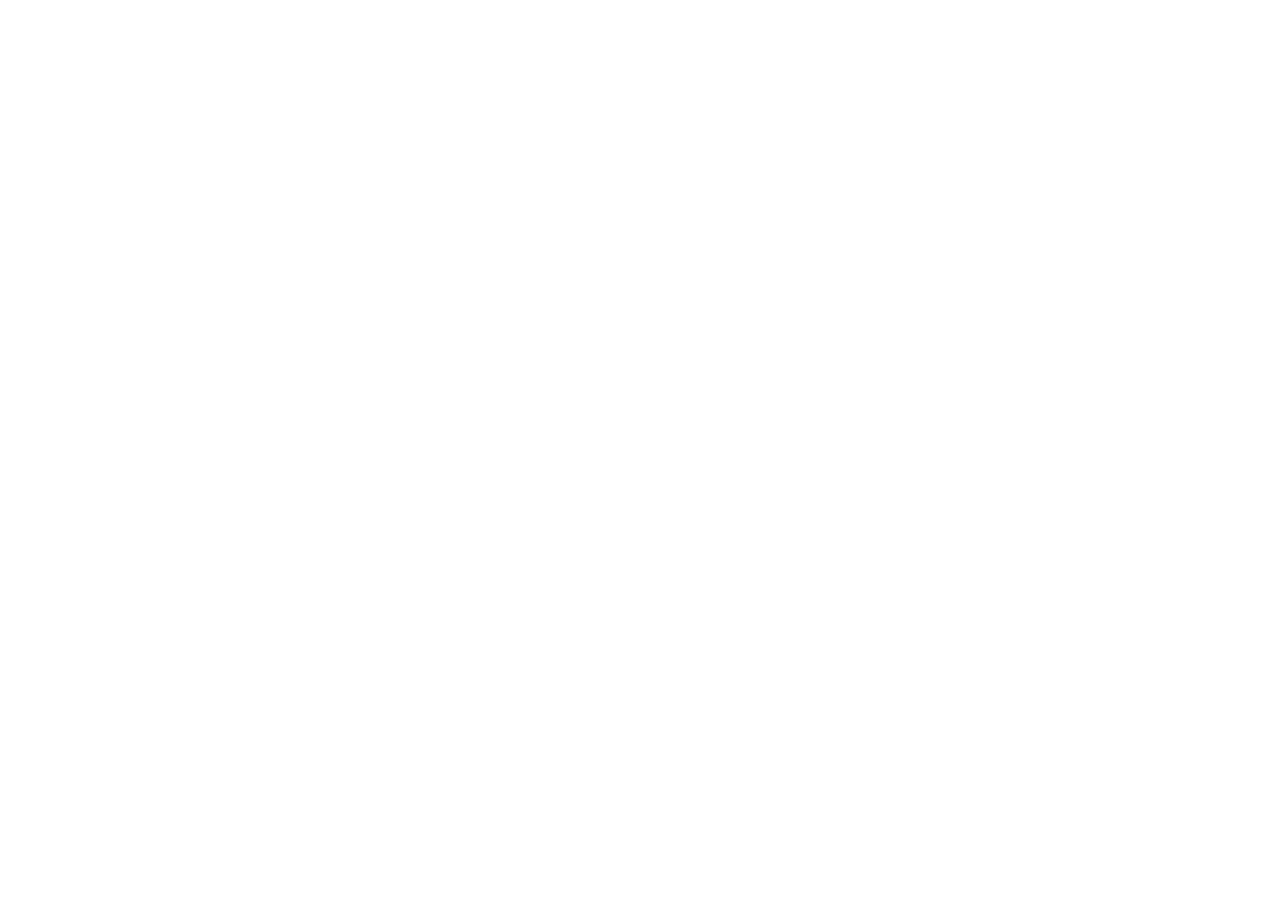
==== home/login.html @ 912418ba "初始化代码" ====
<!DOCTYPE html>
<html lang="en">

<head>
    <meta charset="UTF-8">
    <meta name="viewport" content="width=device-width, initial-scale=1.0">
    <title>Document</title>
</head>

<body>


    <script>

    </script>
</body>

</html>
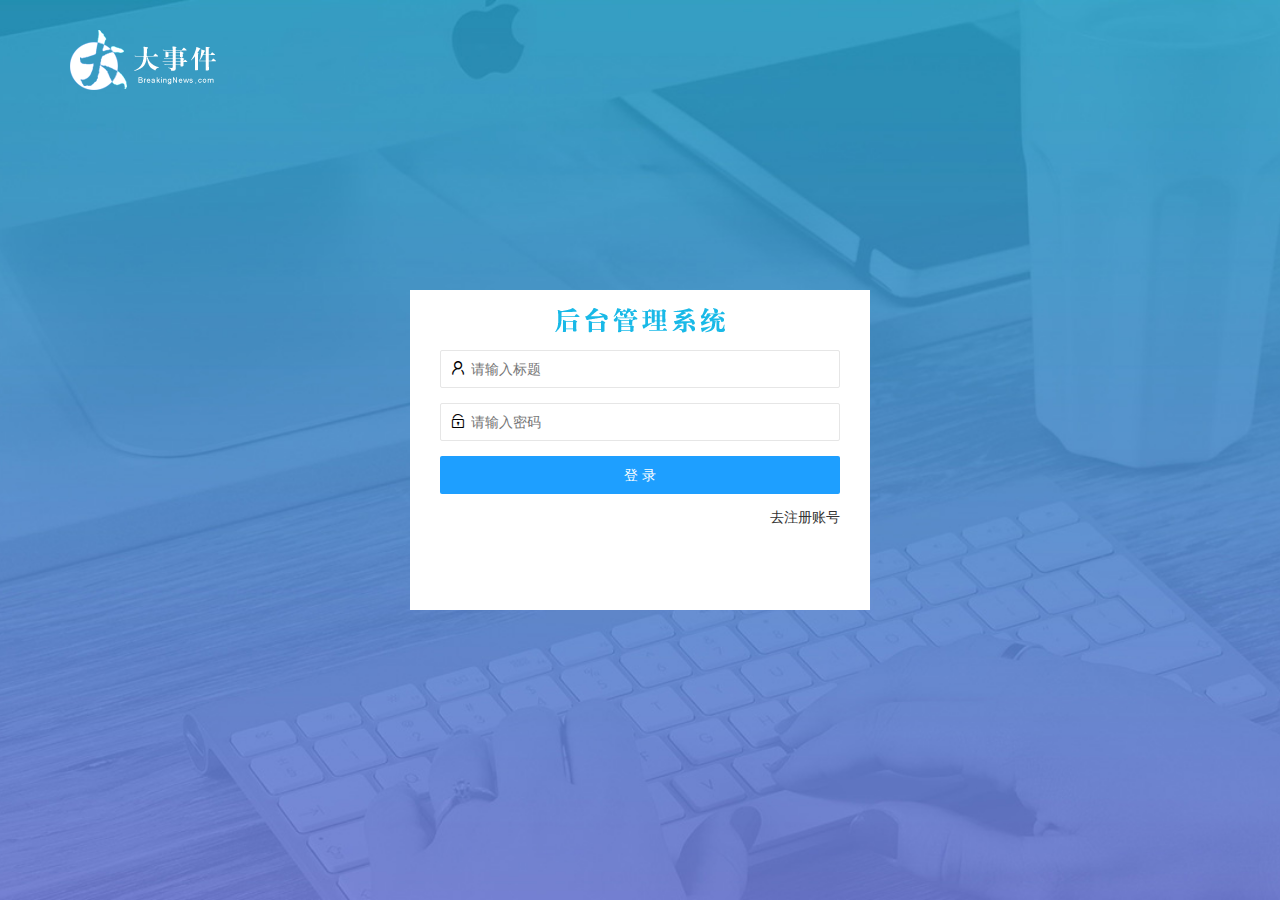
==== commit 23d5fc8c: "login的一半" ====
--- a/home/login.html
+++ b/home/login.html
@@ -4,15 +4,89 @@
 <head>
     <meta charset="UTF-8">
     <meta name="viewport" content="width=device-width, initial-scale=1.0">
-    <title>Document</title>
+    <title>大事件</title>
+    <link rel="stylesheet" href="/assets/lib/layui/css/layui.css">
+    <link rel="stylesheet" href="/assets/css/login.css">
+
 </head>
 
 <body>
 
+    <!-- logo -->
+    <div class="logo layui-main">
+        <img src="/assets/images/logo.png" alt="">
+    </div>
 
-    <script>
+    <!-- 登录&&注册表单区域 -->
+    <div class="loginAndResi">
+        <!-- 标题 -->
+        <div class="title"></div>
 
-    </script>
+        <!-- 登录 -->
+        <div class="loginBox">
+            <form class="layui-form" id="loginForm">
+                <!-- 登录框 -->
+                <div class="layui-form-item">
+                    <i class="layui-icon layui-icon-username"></i>
+                    <input type="text" name="username" required lay-verify="required" placeholder="请输入标题"
+                        autocomplete="off" class="layui-input">
+                </div>
+
+                <!-- 密码框 -->
+                <div class="layui-form-item">
+                    <i class="layui-icon layui-icon-password"></i>
+                    <input type="password" name="password" required lay-verify="required" placeholder="请输入密码"
+                        autocomplete="off" class="layui-input">
+                </div>
+                <div class="layui-form-item">
+                    <button class="layui-btn layui-btn-normal layui-btn-fluid" lay-submit lay-filter="formDemo">登
+                        录</button>
+                </div>
+
+                <div class="layui-form-item">
+                    <a href="javascript:;" id="gotoRegi">去注册账号</a>
+                </div>
+            </form>
+        </div>
+
+
+        <!-- 注册 -->
+
+        <div class="regiBox">
+
+            <form class="layui-form" id="loginForm"></form>
+            <!-- 登录框 -->
+            <div class="layui-form-item">
+                <i class="layui-icon layui-icon-username"></i>
+                <input type="text" name="username" required lay-verify="required" placeholder="请输入用户名"
+                    autocomplete="off" class="layui-input">
+            </div>
+
+            <!-- 密码框 -->
+            <div class="layui-form-item">
+                <i class="layui-icon layui-icon-password"></i>
+                <input type="password" name="password" required lay-verify="required" placeholder="请输入密码"
+                    autocomplete="off" class="layui-input">
+            </div>
+            <div class="layui-form-item">
+                <i class="layui-icon layui-icon-password"></i>
+                <input type="password" name="password" required lay-verify="required" placeholder="再次确认密码"
+                    autocomplete="off" class="layui-input">
+            </div>
+            <div class="layui-form-item">
+                <button class="layui-btn layui-btn-normal layui-btn-fluid" lay-submit lay-filter="formDemo">注 册</button>
+            </div>
+
+            <div class="layui-form-item">
+                <a href="javascript:;" id="gotoLogin">去登录</a>
+            </div>
+            </form>
+
+        </div>
+
+    </div>
+    <script src="/assets/lib/jquery.js"></script>
+    <script src="/assets/js/login.js"></script>
 </body>
 
 </html>--- a/assets/lib/layui/css/layui.css
+++ b/assets/lib/layui/css/layui.css
@@ -0,0 +1,2 @@
+/** layui-v2.5.6 MIT License By https://www.layui.com */
+ .layui-inline,img{display:inline-block;vertical-align:middle}h1,h2,h3,h4,h5,h6{font-weight:400}.layui-edge,.layui-header,.layui-inline,.layui-main{position:relative}.layui-body,.layui-edge,.layui-elip{overflow:hidden}.layui-btn,.layui-edge,.layui-inline,img{vertical-align:middle}.layui-btn,.layui-disabled,.layui-icon,.layui-unselect{-moz-user-select:none;-webkit-user-select:none;-ms-user-select:none}.layui-elip,.layui-form-checkbox span,.layui-form-pane .layui-form-label{text-overflow:ellipsis;white-space:nowrap}.layui-breadcrumb,.layui-tree-btnGroup{visibility:hidden}blockquote,body,button,dd,div,dl,dt,form,h1,h2,h3,h4,h5,h6,input,li,ol,p,pre,td,textarea,th,ul{margin:0;padding:0;-webkit-tap-highlight-color:rgba(0,0,0,0)}a:active,a:hover{outline:0}img{border:none}li{list-style:none}table{border-collapse:collapse;border-spacing:0}h4,h5,h6{font-size:100%}button,input,optgroup,option,select,textarea{font-family:inherit;font-size:inherit;font-style:inherit;font-weight:inherit;outline:0}pre{white-space:pre-wrap;white-space:-moz-pre-wrap;white-space:-pre-wrap;white-space:-o-pre-wrap;word-wrap:break-word}body{line-height:24px;font:14px Helvetica Neue,Helvetica,PingFang SC,Tahoma,Arial,sans-serif}hr{height:1px;margin:10px 0;border:0;clear:both}a{color:#333;text-decoration:none}a:hover{color:#777}a cite{font-style:normal;*cursor:pointer}.layui-border-box,.layui-border-box *{box-sizing:border-box}.layui-box,.layui-box *{box-sizing:content-box}.layui-clear{clear:both;*zoom:1}.layui-clear:after{content:'\20';clear:both;*zoom:1;display:block;height:0}.layui-inline{*display:inline;*zoom:1}.layui-edge{display:inline-block;width:0;height:0;border-width:6px;border-style:dashed;border-color:transparent}.layui-edge-top{top:-4px;border-bottom-color:#999;border-bottom-style:solid}.layui-edge-right{border-left-color:#999;border-left-style:solid}.layui-edge-bottom{top:2px;border-top-color:#999;border-top-style:solid}.layui-edge-left{border-right-color:#999;border-right-style:solid}.layui-disabled,.layui-disabled:hover{color:#d2d2d2!important;cursor:not-allowed!important}.layui-circle{border-radius:100%}.layui-show{display:block!important}.layui-hide{display:none!important}@font-face{font-family:layui-icon;src:url(../font/iconfont.eot?v=256);src:url(../font/iconfont.eot?v=256#iefix) format('embedded-opentype'),url(../font/iconfont.woff2?v=256) format('woff2'),url(../font/iconfont.woff?v=256) format('woff'),url(../font/iconfont.ttf?v=256) format('truetype'),url(../font/iconfont.svg?v=256#layui-icon) format('svg')}.layui-icon{font-family:layui-icon!important;font-size:16px;font-style:normal;-webkit-font-smoothing:antialiased;-moz-osx-font-smoothing:grayscale}.layui-icon-reply-fill:before{content:"\e611"}.layui-icon-set-fill:before{content:"\e614"}.layui-icon-menu-fill:before{content:"\e60f"}.layui-icon-search:before{content:"\e615"}.layui-icon-share:before{content:"\e641"}.layui-icon-set-sm:before{content:"\e620"}.layui-icon-engine:before{content:"\e628"}.layui-icon-close:before{content:"\1006"}.layui-icon-close-fill:before{content:"\1007"}.layui-icon-chart-screen:before{content:"\e629"}.layui-icon-star:before{content:"\e600"}.layui-icon-circle-dot:before{content:"\e617"}.layui-icon-chat:before{content:"\e606"}.layui-icon-release:before{content:"\e609"}.layui-icon-list:before{content:"\e60a"}.layui-icon-chart:before{content:"\e62c"}.layui-icon-ok-circle:before{content:"\1005"}.layui-icon-layim-theme:before{content:"\e61b"}.layui-icon-table:before{content:"\e62d"}.layui-icon-right:before{content:"\e602"}.layui-icon-left:before{content:"\e603"}.layui-icon-cart-simple:before{content:"\e698"}.layui-icon-face-cry:before{content:"\e69c"}.layui-icon-face-smile:before{content:"\e6af"}.layui-icon-survey:before{content:"\e6b2"}.layui-icon-tree:before{content:"\e62e"}.layui-icon-ie:before{content:"\e7bb"}.layui-icon-upload-circle:before{content:"\e62f"}.layui-icon-add-circle:before{content:"\e61f"}.layui-icon-download-circle:before{content:"\e601"}.layui-icon-templeate-1:before{content:"\e630"}.layui-icon-util:before{content:"\e631"}.layui-icon-face-surprised:before{content:"\e664"}.layui-icon-edit:before{content:"\e642"}.layui-icon-speaker:before{content:"\e645"}.layui-icon-down:before{content:"\e61a"}.layui-icon-file:before{content:"\e621"}.layui-icon-layouts:before{content:"\e632"}.layui-icon-rate-half:before{content:"\e6c9"}.layui-icon-add-circle-fine:before{content:"\e608"}.layui-icon-prev-circle:before{content:"\e633"}.layui-icon-read:before{content:"\e705"}.layui-icon-404:before{content:"\e61c"}.layui-icon-carousel:before{content:"\e634"}.layui-icon-help:before{content:"\e607"}.layui-icon-code-circle:before{content:"\e635"}.layui-icon-windows:before{content:"\e67f"}.layui-icon-water:before{content:"\e636"}.layui-icon-username:before{content:"\e66f"}.layui-icon-find-fill:before{content:"\e670"}.layui-icon-about:before{content:"\e60b"}.layui-icon-location:before{content:"\e715"}.layui-icon-up:before{content:"\e619"}.layui-icon-pause:before{content:"\e651"}.layui-icon-date:before{content:"\e637"}.layui-icon-layim-uploadfile:before{content:"\e61d"}.layui-icon-delete:before{content:"\e640"}.layui-icon-play:before{content:"\e652"}.layui-icon-top:before{content:"\e604"}.layui-icon-firefox:before{content:"\e686"}.layui-icon-friends:before{content:"\e612"}.layui-icon-refresh-3:before{content:"\e9aa"}.layui-icon-ok:before{content:"\e605"}.layui-icon-layer:before{content:"\e638"}.layui-icon-face-smile-fine:before{content:"\e60c"}.layui-icon-dollar:before{content:"\e659"}.layui-icon-group:before{content:"\e613"}.layui-icon-layim-download:before{content:"\e61e"}.layui-icon-picture-fine:before{content:"\e60d"}.layui-icon-link:before{content:"\e64c"}.layui-icon-diamond:before{content:"\e735"}.layui-icon-log:before{content:"\e60e"}.layui-icon-key:before{content:"\e683"}.layui-icon-rate-solid:before{content:"\e67a"}.layui-icon-fonts-del:before{content:"\e64f"}.layui-icon-unlink:before{content:"\e64d"}.layui-icon-fonts-clear:before{content:"\e639"}.layui-icon-triangle-r:before{content:"\e623"}.layui-icon-circle:before{content:"\e63f"}.layui-icon-radio:before{content:"\e643"}.layui-icon-align-center:before{content:"\e647"}.layui-icon-align-right:before{content:"\e648"}.layui-icon-align-left:before{content:"\e649"}.layui-icon-loading-1:before{content:"\e63e"}.layui-icon-return:before{content:"\e65c"}.layui-icon-fonts-strong:before{content:"\e62b"}.layui-icon-upload:before{content:"\e67c"}.layui-icon-dialogue:before{content:"\e63a"}.layui-icon-video:before{content:"\e6ed"}.layui-icon-headset:before{content:"\e6fc"}.layui-icon-cellphone-fine:before{content:"\e63b"}.layui-icon-add-1:before{content:"\e654"}.layui-icon-face-smile-b:before{content:"\e650"}.layui-icon-fonts-html:before{content:"\e64b"}.layui-icon-screen-full:before{content:"\e622"}.layui-icon-form:before{content:"\e63c"}.layui-icon-cart:before{content:"\e657"}.layui-icon-camera-fill:before{content:"\e65d"}.layui-icon-tabs:before{content:"\e62a"}.layui-icon-heart-fill:before{content:"\e68f"}.layui-icon-fonts-code:before{content:"\e64e"}.layui-icon-ios:before{content:"\e680"}.layui-icon-at:before{content:"\e687"}.layui-icon-fire:before{content:"\e756"}.layui-icon-set:before{content:"\e716"}.layui-icon-fonts-u:before{content:"\e646"}.layui-icon-triangle-d:before{content:"\e625"}.layui-icon-tips:before{content:"\e702"}.layui-icon-picture:before{content:"\e64a"}.layui-icon-more-vertical:before{content:"\e671"}.layui-icon-bluetooth:before{content:"\e689"}.layui-icon-flag:before{content:"\e66c"}.layui-icon-loading:before{content:"\e63d"}.layui-icon-fonts-i:before{content:"\e644"}.layui-icon-refresh-1:before{content:"\e666"}.layui-icon-rmb:before{content:"\e65e"}.layui-icon-addition:before{content:"\e624"}.layui-icon-home:before{content:"\e68e"}.layui-icon-time:before{content:"\e68d"}.layui-icon-user:before{content:"\e770"}.layui-icon-notice:before{content:"\e667"}.layui-icon-chrome:before{content:"\e68a"}.layui-icon-edge:before{content:"\e68b"}.layui-icon-login-weibo:before{content:"\e675"}.layui-icon-voice:before{content:"\e688"}.layui-icon-upload-drag:before{content:"\e681"}.layui-icon-login-qq:before{content:"\e676"}.layui-icon-snowflake:before{content:"\e6b1"}.layui-icon-heart:before{content:"\e68c"}.layui-icon-logout:before{content:"\e682"}.layui-icon-file-b:before{content:"\e655"}.layui-icon-template:before{content:"\e663"}.layui-icon-transfer:before{content:"\e691"}.layui-icon-auz:before{content:"\e672"}.layui-icon-console:before{content:"\e665"}.layui-icon-app:before{content:"\e653"}.layui-icon-prev:before{content:"\e65a"}.layui-icon-website:before{content:"\e7ae"}.layui-icon-next:before{content:"\e65b"}.layui-icon-component:before{content:"\e857"}.layui-icon-android:before{content:"\e684"}.layui-icon-more:before{content:"\e65f"}.layui-icon-login-wechat:before{content:"\e677"}.layui-icon-shrink-right:before{content:"\e668"}.layui-icon-spread-left:before{content:"\e66b"}.layui-icon-camera:before{content:"\e660"}.layui-icon-note:before{content:"\e66e"}.layui-icon-refresh:before{content:"\e669"}.layui-icon-female:before{content:"\e661"}.layui-icon-male:before{content:"\e662"}.layui-icon-screen-restore:before{content:"\e758"}.layui-icon-password:before{content:"\e673"}.layui-icon-senior:before{content:"\e674"}.layui-icon-theme:before{content:"\e66a"}.layui-icon-tread:before{content:"\e6c5"}.layui-icon-praise:before{content:"\e6c6"}.layui-icon-star-fill:before{content:"\e658"}.layui-icon-rate:before{content:"\e67b"}.layui-icon-template-1:before{content:"\e656"}.layui-icon-vercode:before{content:"\e679"}.layui-icon-service:before{content:"\e626"}.layui-icon-cellphone:before{content:"\e678"}.layui-icon-print:before{content:"\e66d"}.layui-icon-cols:before{content:"\e610"}.layui-icon-wifi:before{content:"\e7e0"}.layui-icon-export:before{content:"\e67d"}.layui-icon-rss:before{content:"\e808"}.layui-icon-slider:before{content:"\e714"}.layui-icon-email:before{content:"\e618"}.layui-icon-subtraction:before{content:"\e67e"}.layui-icon-mike:before{content:"\e6dc"}.layui-icon-light:before{content:"\e748"}.layui-icon-gift:before{content:"\e627"}.layui-icon-mute:before{content:"\e685"}.layui-icon-reduce-circle:before{content:"\e616"}.layui-icon-music:before{content:"\e690"}.layui-main{width:1140px;margin:0 auto}.layui-header{z-index:1000;height:60px}.layui-header a:hover{transition:all .5s;-webkit-transition:all .5s}.layui-side{position:fixed;left:0;top:0;bottom:0;z-index:999;width:200px;overflow-x:hidden}.layui-side-scroll{position:relative;width:220px;height:100%;overflow-x:hidden}.layui-body{position:absolute;left:200px;right:0;top:0;bottom:0;z-index:998;width:auto;overflow-y:auto;box-sizing:border-box}.layui-layout-body{overflow:hidden}.layui-layout-admin .layui-header{background-color:#23262E}.layui-layout-admin .layui-side{top:60px;width:200px;overflow-x:hidden}.layui-layout-admin .layui-body{position:fixed;top:60px;bottom:44px}.layui-layout-admin .layui-main{width:auto;margin:0 15px}.layui-layout-admin .layui-footer{position:fixed;left:200px;right:0;bottom:0;height:44px;line-height:44px;padding:0 15px;background-color:#eee}.layui-layout-admin .layui-logo{position:absolute;left:0;top:0;width:200px;height:100%;line-height:60px;text-align:center;color:#009688;font-size:16px}.layui-layout-admin .layui-header .layui-nav{background:0 0}.layui-layout-left{position:absolute!important;left:200px;top:0}.layui-layout-right{position:absolute!important;right:0;top:0}.layui-container{position:relative;margin:0 auto;padding:0 15px;box-sizing:border-box}.layui-fluid{position:relative;margin:0 auto;padding:0 15px}.layui-row:after,.layui-row:before{content:'';display:block;clear:both}.layui-col-lg1,.layui-col-lg10,.layui-col-lg11,.layui-col-lg12,.layui-col-lg2,.layui-col-lg3,.layui-col-lg4,.layui-col-lg5,.layui-col-lg6,.layui-col-lg7,.layui-col-lg8,.layui-col-lg9,.layui-col-md1,.layui-col-md10,.layui-col-md11,.layui-col-md12,.layui-col-md2,.layui-col-md3,.layui-col-md4,.layui-col-md5,.layui-col-md6,.layui-col-md7,.layui-col-md8,.layui-col-md9,.layui-col-sm1,.layui-col-sm10,.layui-col-sm11,.layui-col-sm12,.layui-col-sm2,.layui-col-sm3,.layui-col-sm4,.layui-col-sm5,.layui-col-sm6,.layui-col-sm7,.layui-col-sm8,.layui-col-sm9,.layui-col-xs1,.layui-col-xs10,.layui-col-xs11,.layui-col-xs12,.layui-col-xs2,.layui-col-xs3,.layui-col-xs4,.layui-col-xs5,.layui-col-xs6,.layui-col-xs7,.layui-col-xs8,.layui-col-xs9{position:relative;display:block;box-sizing:border-box}.layui-col-xs1,.layui-col-xs10,.layui-col-xs11,.layui-col-xs12,.layui-col-xs2,.layui-col-xs3,.layui-col-xs4,.layui-col-xs5,.layui-col-xs6,.layui-col-xs7,.layui-col-xs8,.layui-col-xs9{float:left}.layui-col-xs1{width:8.33333333%}.layui-col-xs2{width:16.66666667%}.layui-col-xs3{width:25%}.layui-col-xs4{width:33.33333333%}.layui-col-xs5{width:41.66666667%}.layui-col-xs6{width:50%}.layui-col-xs7{width:58.33333333%}.layui-col-xs8{width:66.66666667%}.layui-col-xs9{width:75%}.layui-col-xs10{width:83.33333333%}.layui-col-xs11{width:91.66666667%}.layui-col-xs12{width:100%}.layui-col-xs-offset1{margin-left:8.33333333%}.layui-col-xs-offset2{margin-left:16.66666667%}.layui-col-xs-offset3{margin-left:25%}.layui-col-xs-offset4{margin-left:33.33333333%}.layui-col-xs-offset5{margin-left:41.66666667%}.layui-col-xs-offset6{margin-left:50%}.layui-col-xs-offset7{margin-left:58.33333333%}.layui-col-xs-offset8{margin-left:66.66666667%}.layui-col-xs-offset9{margin-left:75%}.layui-col-xs-offset10{margin-left:83.33333333%}.layui-col-xs-offset11{margin-left:91.66666667%}.layui-col-xs-offset12{margin-left:100%}@media screen and (max-width:768px){.layui-hide-xs{display:none!important}.layui-show-xs-block{display:block!important}.layui-show-xs-inline{display:inline!important}.layui-show-xs-inline-block{display:inline-block!important}}@media screen and (min-width:768px){.layui-container{width:750px}.layui-hide-sm{display:none!important}.layui-show-sm-block{display:block!important}.layui-show-sm-inline{display:inline!important}.layui-show-sm-inline-block{display:inline-block!important}.layui-col-sm1,.layui-col-sm10,.layui-col-sm11,.layui-col-sm12,.layui-col-sm2,.layui-col-sm3,.layui-col-sm4,.layui-col-sm5,.layui-col-sm6,.layui-col-sm7,.layui-col-sm8,.layui-col-sm9{float:left}.layui-col-sm1{width:8.33333333%}.layui-col-sm2{width:16.66666667%}.layui-col-sm3{width:25%}.layui-col-sm4{width:33.33333333%}.layui-col-sm5{width:41.66666667%}.layui-col-sm6{width:50%}.layui-col-sm7{width:58.33333333%}.layui-col-sm8{width:66.66666667%}.layui-col-sm9{width:75%}.layui-col-sm10{width:83.33333333%}.layui-col-sm11{width:91.66666667%}.layui-col-sm12{width:100%}.layui-col-sm-offset1{margin-left:8.33333333%}.layui-col-sm-offset2{margin-left:16.66666667%}.layui-col-sm-offset3{margin-left:25%}.layui-col-sm-offset4{margin-left:33.33333333%}.layui-col-sm-offset5{margin-left:41.66666667%}.layui-col-sm-offset6{margin-left:50%}.layui-col-sm-offset7{margin-left:58.33333333%}.layui-col-sm-offset8{margin-left:66.66666667%}.layui-col-sm-offset9{margin-left:75%}.layui-col-sm-offset10{margin-left:83.33333333%}.layui-col-sm-offset11{margin-left:91.66666667%}.layui-col-sm-offset12{margin-left:100%}}@media screen and (min-width:992px){.layui-container{width:970px}.layui-hide-md{display:none!important}.layui-show-md-block{display:block!important}.layui-show-md-inline{display:inline!important}.layui-show-md-inline-block{display:inline-block!important}.layui-col-md1,.layui-col-md10,.layui-col-md11,.layui-col-md12,.layui-col-md2,.layui-col-md3,.layui-col-md4,.layui-col-md5,.layui-col-md6,.layui-col-md7,.layui-col-md8,.layui-col-md9{float:left}.layui-col-md1{width:8.33333333%}.layui-col-md2{width:16.66666667%}.layui-col-md3{width:25%}.layui-col-md4{width:33.33333333%}.layui-col-md5{width:41.66666667%}.layui-col-md6{width:50%}.layui-col-md7{width:58.33333333%}.layui-col-md8{width:66.66666667%}.layui-col-md9{width:75%}.layui-col-md10{width:83.33333333%}.layui-col-md11{width:91.66666667%}.layui-col-md12{width:100%}.layui-col-md-offset1{margin-left:8.33333333%}.layui-col-md-offset2{margin-left:16.66666667%}.layui-col-md-offset3{margin-left:25%}.layui-col-md-offset4{margin-left:33.33333333%}.layui-col-md-offset5{margin-left:41.66666667%}.layui-col-md-offset6{margin-left:50%}.layui-col-md-offset7{margin-left:58.33333333%}.layui-col-md-offset8{margin-left:66.66666667%}.layui-col-md-offset9{margin-left:75%}.layui-col-md-offset10{margin-left:83.33333333%}.layui-col-md-offset11{margin-left:91.66666667%}.layui-col-md-offset12{margin-left:100%}}@media screen and (min-width:1200px){.layui-container{width:1170px}.layui-hide-lg{display:none!important}.layui-show-lg-block{display:block!important}.layui-show-lg-inline{display:inline!important}.layui-show-lg-inline-block{display:inline-block!important}.layui-col-lg1,.layui-col-lg10,.layui-col-lg11,.layui-col-lg12,.layui-col-lg2,.layui-col-lg3,.layui-col-lg4,.layui-col-lg5,.layui-col-lg6,.layui-col-lg7,.layui-col-lg8,.layui-col-lg9{float:left}.layui-col-lg1{width:8.33333333%}.layui-col-lg2{width:16.66666667%}.layui-col-lg3{width:25%}.layui-col-lg4{width:33.33333333%}.layui-col-lg5{width:41.66666667%}.layui-col-lg6{width:50%}.layui-col-lg7{width:58.33333333%}.layui-col-lg8{width:66.66666667%}.layui-col-lg9{width:75%}.layui-col-lg10{width:83.33333333%}.layui-col-lg11{width:91.66666667%}.layui-col-lg12{width:100%}.layui-col-lg-offset1{margin-left:8.33333333%}.layui-col-lg-offset2{margin-left:16.66666667%}.layui-col-lg-offset3{margin-left:25%}.layui-col-lg-offset4{margin-left:33.33333333%}.layui-col-lg-offset5{margin-left:41.66666667%}.layui-col-lg-offset6{margin-left:50%}.layui-col-lg-offset7{margin-left:58.33333333%}.layui-col-lg-offset8{margin-left:66.66666667%}.layui-col-lg-offset9{margin-left:75%}.layui-col-lg-offset10{margin-left:83.33333333%}.layui-col-lg-offset11{margin-left:91.66666667%}.layui-col-lg-offset12{margin-left:100%}}.layui-col-space1{margin:-.5px}.layui-col-space1>*{padding:.5px}.layui-col-space2{margin:-1px}.layui-col-space2>*{padding:1px}.layui-col-space4{margin:-2px}.layui-col-space4>*{padding:2px}.layui-col-space5{margin:-2.5px}.layui-col-space5>*{padding:2.5px}.layui-col-space6{margin:-3px}.layui-col-space6>*{padding:3px}.layui-col-space8{margin:-4px}.layui-col-space8>*{padding:4px}.layui-col-space10{margin:-5px}.layui-col-space10>*{padding:5px}.layui-col-space12{margin:-6px}.layui-col-space12>*{padding:6px}.layui-col-space14{margin:-7px}.layui-col-space14>*{padding:7px}.layui-col-space15{margin:-7.5px}.layui-col-space15>*{padding:7.5px}.layui-col-space16{margin:-8px}.layui-col-space16>*{padding:8px}.layui-col-space18{margin:-9px}.layui-col-space18>*{padding:9px}.layui-col-space20{margin:-10px}.layui-col-space20>*{padding:10px}.layui-col-space22{margin:-11px}.layui-col-space22>*{padding:11px}.layui-col-space24{margin:-12px}.layui-col-space24>*{padding:12px}.layui-col-space25{margin:-12.5px}.layui-col-space25>*{padding:12.5px}.layui-col-space26{margin:-13px}.layui-col-space26>*{padding:13px}.layui-col-space28{margin:-14px}.layui-col-space28>*{padding:14px}.layui-col-space30{margin:-15px}.layui-col-space30>*{padding:15px}.layui-btn,.layui-input,.layui-select,.layui-textarea,.layui-upload-button{outline:0;-webkit-appearance:none;transition:all .3s;-webkit-transition:all .3s;box-sizing:border-box}.layui-elem-quote{margin-bottom:10px;padding:15px;line-height:22px;border-left:5px solid #009688;border-radius:0 2px 2px 0;background-color:#f2f2f2}.layui-quote-nm{border-style:solid;border-width:1px 1px 1px 5px;background:0 0}.layui-elem-field{margin-bottom:10px;padding:0;border-width:1px;border-style:solid}.layui-elem-field legend{margin-left:20px;padding:0 10px;font-size:20px;font-weight:300}.layui-field-title{margin:10px 0 20px;border-width:1px 0 0}.layui-field-box{padding:10px 15px}.layui-field-title .layui-field-box{padding:10px 0}.layui-progress{position:relative;height:6px;border-radius:20px;background-color:#e2e2e2}.layui-progress-bar{position:absolute;left:0;top:0;width:0;max-width:100%;height:6px;border-radius:20px;text-align:right;background-color:#5FB878;transition:all .3s;-webkit-transition:all .3s}.layui-progress-big,.layui-progress-big .layui-progress-bar{height:18px;line-height:18px}.layui-progress-text{position:relative;top:-20px;line-height:18px;font-size:12px;color:#666}.layui-progress-big .layui-progress-text{position:static;padding:0 10px;color:#fff}.layui-collapse{border-width:1px;border-style:solid;border-radius:2px}.layui-colla-content,.layui-colla-item{border-top-width:1px;border-top-style:solid}.layui-colla-item:first-child{border-top:none}.layui-colla-title{position:relative;height:42px;line-height:42px;padding:0 15px 0 35px;color:#333;background-color:#f2f2f2;cursor:pointer;font-size:14px;overflow:hidden}.layui-colla-content{display:none;padding:10px 15px;line-height:22px;color:#666}.layui-colla-icon{position:absolute;left:15px;top:0;font-size:14px}.layui-card{margin-bottom:15px;border-radius:2px;background-color:#fff;box-shadow:0 1px 2px 0 rgba(0,0,0,.05)}.layui-card:last-child{margin-bottom:0}.layui-card-header{position:relative;height:42px;line-height:42px;padding:0 15px;border-bottom:1px solid #f6f6f6;color:#333;border-radius:2px 2px 0 0;font-size:14px}.layui-bg-black,.layui-bg-blue,.layui-bg-cyan,.layui-bg-green,.layui-bg-orange,.layui-bg-red{color:#fff!important}.layui-card-body{position:relative;padding:10px 15px;line-height:24px}.layui-card-body[pad15]{padding:15px}.layui-card-body[pad20]{padding:20px}.layui-card-body .layui-table{margin:5px 0}.layui-card .layui-tab{margin:0}.layui-panel-window{position:relative;padding:15px;border-radius:0;border-top:5px solid #E6E6E6;background-color:#fff}.layui-auxiliar-moving{position:fixed;left:0;right:0;top:0;bottom:0;width:100%;height:100%;background:0 0;z-index:9999999999}.layui-form-label,.layui-form-mid,.layui-form-select,.layui-input-block,.layui-input-inline,.layui-textarea{position:relative}.layui-bg-red{background-color:#FF5722!important}.layui-bg-orange{background-color:#FFB800!important}.layui-bg-green{background-color:#009688!important}.layui-bg-cyan{background-color:#2F4056!important}.layui-bg-blue{background-color:#1E9FFF!important}.layui-bg-black{background-color:#393D49!important}.layui-bg-gray{background-color:#eee!important;color:#666!important}.layui-badge-rim,.layui-colla-content,.layui-colla-item,.layui-collapse,.layui-elem-field,.layui-form-pane .layui-form-item[pane],.layui-form-pane .layui-form-label,.layui-input,.layui-layedit,.layui-layedit-tool,.layui-quote-nm,.layui-select,.layui-tab-bar,.layui-tab-card,.layui-tab-title,.layui-tab-title .layui-this:after,.layui-textarea{border-color:#e6e6e6}.layui-timeline-item:before,hr{background-color:#e6e6e6}.layui-text{line-height:22px;font-size:14px;color:#666}.layui-text h1,.layui-text h2,.layui-text h3{font-weight:500;color:#333}.layui-text h1{font-size:30px}.layui-text h2{font-size:24px}.layui-text h3{font-size:18px}.layui-text a:not(.layui-btn){color:#01AAED}.layui-text a:not(.layui-btn):hover{text-decoration:underline}.layui-text ul{padding:5px 0 5px 15px}.layui-text ul li{margin-top:5px;list-style-type:disc}.layui-text em,.layui-word-aux{color:#999!important;padding:0 5px!important}.layui-btn{display:inline-block;height:38px;line-height:38px;padding:0 18px;background-color:#009688;color:#fff;white-space:nowrap;text-align:center;font-size:14px;border:none;border-radius:2px;cursor:pointer}.layui-btn:hover{opacity:.8;filter:alpha(opacity=80);color:#fff}.layui-btn:active{opacity:1;filter:alpha(opacity=100)}.layui-btn+.layui-btn{margin-left:10px}.layui-btn-container{font-size:0}.layui-btn-container .layui-btn{margin-right:10px;margin-bottom:10px}.layui-btn-container .layui-btn+.layui-btn{margin-left:0}.layui-table .layui-btn-container .layui-btn{margin-bottom:9px}.layui-btn-radius{border-radius:100px}.layui-btn .layui-icon{margin-right:3px;font-size:18px;vertical-align:bottom;vertical-align:middle\9}.layui-btn-primary{border:1px solid #C9C9C9;background-color:#fff;color:#555}.layui-btn-primary:hover{border-color:#009688;color:#333}.layui-btn-normal{background-color:#1E9FFF}.layui-btn-warm{background-color:#FFB800}.layui-btn-danger{background-color:#FF5722}.layui-btn-checked{background-color:#5FB878}.layui-btn-disabled,.layui-btn-disabled:active,.layui-btn-disabled:hover{border:1px solid #e6e6e6;background-color:#FBFBFB;color:#C9C9C9;cursor:not-allowed;opacity:1}.layui-btn-lg{height:44px;line-height:44px;padding:0 25px;font-size:16px}.layui-btn-sm{height:30px;line-height:30px;padding:0 10px;font-size:12px}.layui-btn-sm i{font-size:16px!important}.layui-btn-xs{height:22px;line-height:22px;padding:0 5px;font-size:12px}.layui-btn-xs i{font-size:14px!important}.layui-btn-group{display:inline-block;vertical-align:middle;font-size:0}.layui-btn-group .layui-btn{margin-left:0!important;margin-right:0!important;border-left:1px solid rgba(255,255,255,.5);border-radius:0}.layui-btn-group .layui-btn-primary{border-left:none}.layui-btn-group .layui-btn-primary:hover{border-color:#C9C9C9;color:#009688}.layui-btn-group .layui-btn:first-child{border-left:none;border-radius:2px 0 0 2px}.layui-btn-group .layui-btn-primary:first-child{border-left:1px solid #c9c9c9}.layui-btn-group .layui-btn:last-child{border-radius:0 2px 2px 0}.layui-btn-group .layui-btn+.layui-btn{margin-left:0}.layui-btn-group+.layui-btn-group{margin-left:10px}.layui-btn-fluid{width:100%}.layui-input,.layui-select,.layui-textarea{height:38px;line-height:1.3;line-height:38px\9;border-width:1px;border-style:solid;background-color:#fff;border-radius:2px}.layui-input::-webkit-input-placeholder,.layui-select::-webkit-input-placeholder,.layui-textarea::-webkit-input-placeholder{line-height:1.3}.layui-input,.layui-textarea{display:block;width:100%;padding-left:10px}.layui-input:hover,.layui-textarea:hover{border-color:#D2D2D2!important}.layui-input:focus,.layui-textarea:focus{border-color:#C9C9C9!important}.layui-textarea{min-height:100px;height:auto;line-height:20px;padding:6px 10px;resize:vertical}.layui-select{padding:0 10px}.layui-form input[type=checkbox],.layui-form input[type=radio],.layui-form select{display:none}.layui-form [lay-ignore]{display:initial}.layui-form-item{margin-bottom:15px;clear:both;*zoom:1}.layui-form-item:after{content:'\20';clear:both;*zoom:1;display:block;height:0}.layui-form-label{float:left;display:block;padding:9px 15px;width:80px;font-weight:400;line-height:20px;text-align:right}.layui-form-label-col{display:block;float:none;padding:9px 0;line-height:20px;text-align:left}.layui-form-item .layui-inline{margin-bottom:5px;margin-right:10px}.layui-input-block{margin-left:110px;min-height:36px}.layui-input-inline{display:inline-block;vertical-align:middle}.layui-form-item .layui-input-inline{float:left;width:190px;margin-right:10px}.layui-form-text .layui-input-inline{width:auto}.layui-form-mid{float:left;display:block;padding:9px 0!important;line-height:20px;margin-right:10px}.layui-form-danger+.layui-form-select .layui-input,.layui-form-danger:focus{border-color:#FF5722!important}.layui-form-select .layui-input{padding-right:30px;cursor:pointer}.layui-form-select .layui-edge{position:absolute;right:10px;top:50%;margin-top:-3px;cursor:pointer;border-width:6px;border-top-color:#c2c2c2;border-top-style:solid;transition:all .3s;-webkit-transition:all .3s}.layui-form-select dl{display:none;position:absolute;left:0;top:42px;padding:5px 0;z-index:899;min-width:100%;border:1px solid #d2d2d2;max-height:300px;overflow-y:auto;background-color:#fff;border-radius:2px;box-shadow:0 2px 4px rgba(0,0,0,.12);box-sizing:border-box}.layui-form-select dl dd,.layui-form-select dl dt{padding:0 10px;line-height:36px;white-space:nowrap;overflow:hidden;text-overflow:ellipsis}.layui-form-select dl dt{font-size:12px;color:#999}.layui-form-select dl dd{cursor:pointer}.layui-form-select dl dd:hover{background-color:#f2f2f2;-webkit-transition:.5s all;transition:.5s all}.layui-form-select .layui-select-group dd{padding-left:20px}.layui-form-select dl dd.layui-select-tips{padding-left:10px!important;color:#999}.layui-form-select dl dd.layui-this{background-color:#5FB878;color:#fff}.layui-form-checkbox,.layui-form-select dl dd.layui-disabled{background-color:#fff}.layui-form-selected dl{display:block}.layui-form-checkbox,.layui-form-checkbox *,.layui-form-switch{display:inline-block;vertical-align:middle}.layui-form-selected .layui-edge{margin-top:-9px;-webkit-transform:rotate(180deg);transform:rotate(180deg);margin-top:-3px\9}:root .layui-form-selected .layui-edge{margin-top:-9px\0/IE9}.layui-form-selectup dl{top:auto;bottom:42px}.layui-select-none{margin:5px 0;text-align:center;color:#999}.layui-select-disabled .layui-disabled{border-color:#eee!important}.layui-select-disabled .layui-edge{border-top-color:#d2d2d2}.layui-form-checkbox{position:relative;height:30px;line-height:30px;margin-right:10px;padding-right:30px;cursor:pointer;font-size:0;-webkit-transition:.1s linear;transition:.1s linear;box-sizing:border-box}.layui-form-checkbox span{padding:0 10px;height:100%;font-size:14px;border-radius:2px 0 0 2px;background-color:#d2d2d2;color:#fff;overflow:hidden}.layui-form-checkbox:hover span{background-color:#c2c2c2}.layui-form-checkbox i{position:absolute;right:0;top:0;width:30px;height:28px;border:1px solid #d2d2d2;border-left:none;border-radius:0 2px 2px 0;color:#fff;font-size:20px;text-align:center}.layui-form-checkbox:hover i{border-color:#c2c2c2;color:#c2c2c2}.layui-form-checked,.layui-form-checked:hover{border-color:#5FB878}.layui-form-checked span,.layui-form-checked:hover span{background-color:#5FB878}.layui-form-checked i,.layui-form-checked:hover i{color:#5FB878}.layui-form-item .layui-form-checkbox{margin-top:4px}.layui-form-checkbox[lay-skin=primary]{height:auto!important;line-height:normal!important;min-width:18px;min-height:18px;border:none!important;margin-right:0;padding-left:28px;padding-right:0;background:0 0}.layui-form-checkbox[lay-skin=primary] span{padding-left:0;padding-right:15px;line-height:18px;background:0 0;color:#666}.layui-form-checkbox[lay-skin=primary] i{right:auto;left:0;width:16px;height:16px;line-height:16px;border:1px solid #d2d2d2;font-size:12px;border-radius:2px;background-color:#fff;-webkit-transition:.1s linear;transition:.1s linear}.layui-form-checkbox[lay-skin=primary]:hover i{border-color:#5FB878;color:#fff}.layui-form-checked[lay-skin=primary] i{border-color:#5FB878!important;background-color:#5FB878;color:#fff}.layui-checkbox-disbaled[lay-skin=primary] span{background:0 0!important;color:#c2c2c2}.layui-checkbox-disbaled[lay-skin=primary]:hover i{border-color:#d2d2d2}.layui-form-item .layui-form-checkbox[lay-skin=primary]{margin-top:10px}.layui-form-switch{position:relative;height:22px;line-height:22px;min-width:35px;padding:0 5px;margin-top:8px;border:1px solid #d2d2d2;border-radius:20px;cursor:pointer;background-color:#fff;-webkit-transition:.1s linear;transition:.1s linear}.layui-form-switch i{position:absolute;left:5px;top:3px;width:16px;height:16px;border-radius:20px;background-color:#d2d2d2;-webkit-transition:.1s linear;transition:.1s linear}.layui-form-switch em{position:relative;top:0;width:25px;margin-left:21px;padding:0!important;text-align:center!important;color:#999!important;font-style:normal!important;font-size:12px}.layui-form-onswitch{border-color:#5FB878;background-color:#5FB878}.layui-checkbox-disbaled,.layui-checkbox-disbaled i{border-color:#e2e2e2!important}.layui-form-onswitch i{left:100%;margin-left:-21px;background-color:#fff}.layui-form-onswitch em{margin-left:5px;margin-right:21px;color:#fff!important}.layui-checkbox-disbaled span{background-color:#e2e2e2!important}.layui-checkbox-disbaled:hover i{color:#fff!important}[lay-radio]{display:none}.layui-form-radio,.layui-form-radio *{display:inline-block;vertical-align:middle}.layui-form-radio{line-height:28px;margin:6px 10px 0 0;padding-right:10px;cursor:pointer;font-size:0}.layui-form-radio *{font-size:14px}.layui-form-radio>i{margin-right:8px;font-size:22px;color:#c2c2c2}.layui-form-radio>i:hover,.layui-form-radioed>i{color:#5FB878}.layui-radio-disbaled>i{color:#e2e2e2!important}.layui-form-pane .layui-form-label{width:110px;padding:8px 15px;height:38px;line-height:20px;border-width:1px;border-style:solid;border-radius:2px 0 0 2px;text-align:center;background-color:#FBFBFB;overflow:hidden;box-sizing:border-box}.layui-form-pane .layui-input-inline{margin-left:-1px}.layui-form-pane .layui-input-block{margin-left:110px;left:-1px}.layui-form-pane .layui-input{border-radius:0 2px 2px 0}.layui-form-pane .layui-form-text .layui-form-label{float:none;width:100%;border-radius:2px;box-sizing:border-box;text-align:left}.layui-form-pane .layui-form-text .layui-input-inline{display:block;margin:0;top:-1px;clear:both}.layui-form-pane .layui-form-text .layui-input-block{margin:0;left:0;top:-1px}.layui-form-pane .layui-form-text .layui-textarea{min-height:100px;border-radius:0 0 2px 2px}.layui-form-pane .layui-form-checkbox{margin:4px 0 4px 10px}.layui-form-pane .layui-form-radio,.layui-form-pane .layui-form-switch{margin-top:6px;margin-left:10px}.layui-form-pane .layui-form-item[pane]{position:relative;border-width:1px;border-style:solid}.layui-form-pane .layui-form-item[pane] .layui-form-label{position:absolute;left:0;top:0;height:100%;border-width:0 1px 0 0}.layui-form-pane .layui-form-item[pane] .layui-input-inline{margin-left:110px}@media screen and (max-width:450px){.layui-form-item .layui-form-label{text-overflow:ellipsis;overflow:hidden;white-space:nowrap}.layui-form-item .layui-inline{display:block;margin-right:0;margin-bottom:20px;clear:both}.layui-form-item .layui-inline:after{content:'\20';clear:both;display:block;height:0}.layui-form-item .layui-input-inline{display:block;float:none;left:-3px;width:auto;margin:0 0 10px 112px}.layui-form-item .layui-input-inline+.layui-form-mid{margin-left:110px;top:-5px;padding:0}.layui-form-item .layui-form-checkbox{margin-right:5px;margin-bottom:5px}}.layui-layedit{border-width:1px;border-style:solid;border-radius:2px}.layui-layedit-tool{padding:3px 5px;border-bottom-width:1px;border-bottom-style:solid;font-size:0}.layedit-tool-fixed{position:fixed;top:0;border-top:1px solid #e2e2e2}.layui-layedit-tool .layedit-tool-mid,.layui-layedit-tool .layui-icon{display:inline-block;vertical-align:middle;text-align:center;font-size:14px}.layui-layedit-tool .layui-icon{position:relative;width:32px;height:30px;line-height:30px;margin:3px 5px;color:#777;cursor:pointer;border-radius:2px}.layui-layedit-tool .layui-icon:hover{color:#393D49}.layui-layedit-tool .layui-icon:active{color:#000}.layui-layedit-tool .layedit-tool-active{background-color:#e2e2e2;color:#000}.layui-layedit-tool .layui-disabled,.layui-layedit-tool .layui-disabled:hover{color:#d2d2d2;cursor:not-allowed}.layui-layedit-tool .layedit-tool-mid{width:1px;height:18px;margin:0 10px;background-color:#d2d2d2}.layedit-tool-html{width:50px!important;font-size:30px!important}.layedit-tool-b,.layedit-tool-code,.layedit-tool-help{font-size:16px!important}.layedit-tool-d,.layedit-tool-face,.layedit-tool-image,.layedit-tool-unlink{font-size:18px!important}.layedit-tool-image input{position:absolute;font-size:0;left:0;top:0;width:100%;height:100%;opacity:.01;filter:Alpha(opacity=1);cursor:pointer}.layui-layedit-iframe iframe{display:block;width:100%}#LAY_layedit_code{overflow:hidden}.layui-laypage{display:inline-block;*display:inline;*zoom:1;vertical-align:middle;margin:10px 0;font-size:0}.layui-laypage>a:first-child,.layui-laypage>a:first-child em{border-radius:2px 0 0 2px}.layui-laypage>a:last-child,.layui-laypage>a:last-child em{border-radius:0 2px 2px 0}.layui-laypage>:first-child{margin-left:0!important}.layui-laypage>:last-child{margin-right:0!important}.layui-laypage a,.layui-laypage button,.layui-laypage input,.layui-laypage select,.layui-laypage span{border:1px solid #e2e2e2}.layui-laypage a,.layui-laypage span{display:inline-block;*display:inline;*zoom:1;vertical-align:middle;padding:0 15px;height:28px;line-height:28px;margin:0 -1px 5px 0;background-color:#fff;color:#333;font-size:12px}.layui-flow-more a *,.layui-laypage input,.layui-table-view select[lay-ignore]{display:inline-block}.layui-laypage a:hover{color:#009688}.layui-laypage em{font-style:normal}.layui-laypage .layui-laypage-spr{color:#999;font-weight:700}.layui-laypage a{text-decoration:none}.layui-laypage .layui-laypage-curr{position:relative}.layui-laypage .layui-laypage-curr em{position:relative;color:#fff}.layui-laypage .layui-laypage-curr .layui-laypage-em{position:absolute;left:-1px;top:-1px;padding:1px;width:100%;height:100%;background-color:#009688}.layui-laypage-em{border-radius:2px}.layui-laypage-next em,.layui-laypage-prev em{font-family:Sim sun;font-size:16px}.layui-laypage .layui-laypage-count,.layui-laypage .layui-laypage-limits,.layui-laypage .layui-laypage-refresh,.layui-laypage .layui-laypage-skip{margin-left:10px;margin-right:10px;padding:0;border:none}.layui-laypage .layui-laypage-limits,.layui-laypage .layui-laypage-refresh{vertical-align:top}.layui-laypage .layui-laypage-refresh i{font-size:18px;cursor:pointer}.layui-laypage select{height:22px;padding:3px;border-radius:2px;cursor:pointer}.layui-laypage .layui-laypage-skip{height:30px;line-height:30px;color:#999}.layui-laypage button,.layui-laypage input{height:30px;line-height:30px;border-radius:2px;vertical-align:top;background-color:#fff;box-sizing:border-box}.layui-laypage input{width:40px;margin:0 10px;padding:0 3px;text-align:center}.layui-laypage input:focus,.layui-laypage select:focus{border-color:#009688!important}.layui-laypage button{margin-left:10px;padding:0 10px;cursor:pointer}.layui-table,.layui-table-view{margin:10px 0}.layui-flow-more{margin:10px 0;text-align:center;color:#999;font-size:14px}.layui-flow-more a{height:32px;line-height:32px}.layui-flow-more a *{vertical-align:top}.layui-flow-more a cite{padding:0 20px;border-radius:3px;background-color:#eee;color:#333;font-style:normal}.layui-flow-more a cite:hover{opacity:.8}.layui-flow-more a i{font-size:30px;color:#737383}.layui-table{width:100%;background-color:#fff;color:#666}.layui-table tr{transition:all .3s;-webkit-transition:all .3s}.layui-table th{text-align:left;font-weight:400}.layui-table tbody tr:hover,.layui-table thead tr,.layui-table-click,.layui-table-header,.layui-table-hover,.layui-table-mend,.layui-table-patch,.layui-table-tool,.layui-table-total,.layui-table-total tr,.layui-table[lay-even] tr:nth-child(even){background-color:#f2f2f2}.layui-table td,.layui-table th,.layui-table-col-set,.layui-table-fixed-r,.layui-table-grid-down,.layui-table-header,.layui-table-page,.layui-table-tips-main,.layui-table-tool,.layui-table-total,.layui-table-view,.layui-table[lay-skin=line],.layui-table[lay-skin=row]{border-width:1px;border-style:solid;border-color:#e6e6e6}.layui-table td,.layui-table th{position:relative;padding:9px 15px;min-height:20px;line-height:20px;font-size:14px}.layui-table[lay-skin=line] td,.layui-table[lay-skin=line] th{border-width:0 0 1px}.layui-table[lay-skin=row] td,.layui-table[lay-skin=row] th{border-width:0 1px 0 0}.layui-table[lay-skin=nob] td,.layui-table[lay-skin=nob] th{border:none}.layui-table img{max-width:100px}.layui-table[lay-size=lg] td,.layui-table[lay-size=lg] th{padding:15px 30px}.layui-table-view .layui-table[lay-size=lg] .layui-table-cell{height:40px;line-height:40px}.layui-table[lay-size=sm] td,.layui-table[lay-size=sm] th{font-size:12px;padding:5px 10px}.layui-table-view .layui-table[lay-size=sm] .layui-table-cell{height:20px;line-height:20px}.layui-table[lay-data]{display:none}.layui-table-box{position:relative;overflow:hidden}.layui-table-view .layui-table{position:relative;width:auto;margin:0}.layui-table-view .layui-table[lay-skin=line]{border-width:0 1px 0 0}.layui-table-view .layui-table[lay-skin=row]{border-width:0 0 1px}.layui-table-view .layui-table td,.layui-table-view .layui-table th{padding:5px 0;border-top:none;border-left:none}.layui-table-view .layui-table th.layui-unselect .layui-table-cell span{cursor:pointer}.layui-table-view .layui-table td{cursor:default}.layui-table-view .layui-table td[data-edit=text]{cursor:text}.layui-table-view .layui-form-checkbox[lay-skin=primary] i{width:18px;height:18px}.layui-table-view .layui-form-radio{line-height:0;padding:0}.layui-table-view .layui-form-radio>i{margin:0;font-size:20px}.layui-table-init{position:absolute;left:0;top:0;width:100%;height:100%;text-align:center;z-index:110}.layui-table-init .layui-icon{position:absolute;left:50%;top:50%;margin:-15px 0 0 -15px;font-size:30px;color:#c2c2c2}.layui-table-header{border-width:0 0 1px;overflow:hidden}.layui-table-header .layui-table{margin-bottom:-1px}.layui-table-tool .layui-inline[lay-event]{position:relative;width:26px;height:26px;padding:5px;line-height:16px;margin-right:10px;text-align:center;color:#333;border:1px solid #ccc;cursor:pointer;-webkit-transition:.5s all;transition:.5s all}.layui-table-tool .layui-inline[lay-event]:hover{border:1px solid #999}.layui-table-tool-temp{padding-right:120px}.layui-table-tool-self{position:absolute;right:17px;top:10px}.layui-table-tool .layui-table-tool-self .layui-inline[lay-event]{margin:0 0 0 10px}.layui-table-tool-panel{position:absolute;top:29px;left:-1px;padding:5px 0;min-width:150px;min-height:40px;border:1px solid #d2d2d2;text-align:left;overflow-y:auto;background-color:#fff;box-shadow:0 2px 4px rgba(0,0,0,.12)}.layui-table-cell,.layui-table-tool-panel li{overflow:hidden;text-overflow:ellipsis;white-space:nowrap}.layui-table-tool-panel li{padding:0 10px;line-height:30px;-webkit-transition:.5s all;transition:.5s all}.layui-table-tool-panel li .layui-form-checkbox[lay-skin=primary]{width:100%;padding-left:28px}.layui-table-tool-panel li:hover{background-color:#f2f2f2}.layui-table-tool-panel li .layui-form-checkbox[lay-skin=primary] i{position:absolute;left:0;top:0}.layui-table-tool-panel li .layui-form-checkbox[lay-skin=primary] span{padding:0}.layui-table-tool .layui-table-tool-self .layui-table-tool-panel{left:auto;right:-1px}.layui-table-col-set{position:absolute;right:0;top:0;width:20px;height:100%;border-width:0 0 0 1px;background-color:#fff}.layui-table-sort{width:10px;height:20px;margin-left:5px;cursor:pointer!important}.layui-table-sort .layui-edge{position:absolute;left:5px;border-width:5px}.layui-table-sort .layui-table-sort-asc{top:3px;border-top:none;border-bottom-style:solid;border-bottom-color:#b2b2b2}.layui-table-sort .layui-table-sort-asc:hover{border-bottom-color:#666}.layui-table-sort .layui-table-sort-desc{bottom:5px;border-bottom:none;border-top-style:solid;border-top-color:#b2b2b2}.layui-table-sort .layui-table-sort-desc:hover{border-top-color:#666}.layui-table-sort[lay-sort=asc] .layui-table-sort-asc{border-bottom-color:#000}.layui-table-sort[lay-sort=desc] .layui-table-sort-desc{border-top-color:#000}.layui-table-cell{height:28px;line-height:28px;padding:0 15px;position:relative;box-sizing:border-box}.layui-table-cell .layui-form-checkbox[lay-skin=primary]{top:-1px;padding:0}.layui-table-cell .layui-table-link{color:#01AAED}.laytable-cell-checkbox,.laytable-cell-numbers,.laytable-cell-radio,.laytable-cell-space{padding:0;text-align:center}.layui-table-body{position:relative;overflow:auto;margin-right:-1px;margin-bottom:-1px}.layui-table-body .layui-none{line-height:26px;padding:15px;text-align:center;color:#999}.layui-table-fixed{position:absolute;left:0;top:0;z-index:101}.layui-table-fixed .layui-table-body{overflow:hidden}.layui-table-fixed-l{box-shadow:0 -1px 8px rgba(0,0,0,.08)}.layui-table-fixed-r{left:auto;right:-1px;border-width:0 0 0 1px;box-shadow:-1px 0 8px rgba(0,0,0,.08)}.layui-table-fixed-r .layui-table-header{position:relative;overflow:visible}.layui-table-mend{position:absolute;right:-49px;top:0;height:100%;width:50px}.layui-table-tool{position:relative;z-index:890;width:100%;min-height:50px;line-height:30px;padding:10px 15px;border-width:0 0 1px}.layui-table-tool .layui-btn-container{margin-bottom:-10px}.layui-table-page,.layui-table-total{border-width:1px 0 0;margin-bottom:-1px;overflow:hidden}.layui-table-page{position:relative;width:100%;padding:7px 7px 0;height:41px;font-size:12px;white-space:nowrap}.layui-table-page>div{height:26px}.layui-table-page .layui-laypage{margin:0}.layui-table-page .layui-laypage a,.layui-table-page .layui-laypage span{height:26px;line-height:26px;margin-bottom:10px;border:none;background:0 0}.layui-table-page .layui-laypage a,.layui-table-page .layui-laypage span.layui-laypage-curr{padding:0 12px}.layui-table-page .layui-laypage span{margin-left:0;padding:0}.layui-table-page .layui-laypage .layui-laypage-prev{margin-left:-7px!important}.layui-table-page .layui-laypage .layui-laypage-curr .layui-laypage-em{left:0;top:0;padding:0}.layui-table-page .layui-laypage button,.layui-table-page .layui-laypage input{height:26px;line-height:26px}.layui-table-page .layui-laypage input{width:40px}.layui-table-page .layui-laypage button{padding:0 10px}.layui-table-page select{height:18px}.layui-table-patch .layui-table-cell{padding:0;width:30px}.layui-table-edit{position:absolute;left:0;top:0;width:100%;height:100%;padding:0 14px 1px;border-radius:0;box-shadow:1px 1px 20px rgba(0,0,0,.15)}.layui-table-edit:focus{border-color:#5FB878!important}select.layui-table-edit{padding:0 0 0 10px;border-color:#C9C9C9}.layui-table-view .layui-form-checkbox,.layui-table-view .layui-form-radio,.layui-table-view .layui-form-switch{top:0;margin:0;box-sizing:content-box}.layui-table-view .layui-form-checkbox{top:-1px;height:26px;line-height:26px}.layui-table-view .layui-form-checkbox i{height:26px}.layui-table-grid .layui-table-cell{overflow:visible}.layui-table-grid-down{position:absolute;top:0;right:0;width:26px;height:100%;padding:5px 0;border-width:0 0 0 1px;text-align:center;background-color:#fff;color:#999;cursor:pointer}.layui-table-grid-down .layui-icon{position:absolute;top:50%;left:50%;margin:-8px 0 0 -8px}.layui-table-grid-down:hover{background-color:#fbfbfb}body .layui-table-tips .layui-layer-content{background:0 0;padding:0;box-shadow:0 1px 6px rgba(0,0,0,.12)}.layui-table-tips-main{margin:-44px 0 0 -1px;max-height:150px;padding:8px 15px;font-size:14px;overflow-y:scroll;background-color:#fff;color:#666}.layui-table-tips-c{position:absolute;right:-3px;top:-13px;width:20px;height:20px;padding:3px;cursor:pointer;background-color:#666;border-radius:50%;color:#fff}.layui-table-tips-c:hover{background-color:#777}.layui-table-tips-c:before{position:relative;right:-2px}.layui-upload-file{display:none!important;opacity:.01;filter:Alpha(opacity=1)}.layui-upload-drag,.layui-upload-form,.layui-upload-wrap{display:inline-block}.layui-upload-list{margin:10px 0}.layui-upload-choose{padding:0 10px;color:#999}.layui-upload-drag{position:relative;padding:30px;border:1px dashed #e2e2e2;background-color:#fff;text-align:center;cursor:pointer;color:#999}.layui-upload-drag .layui-icon{font-size:50px;color:#009688}.layui-upload-drag[lay-over]{border-color:#009688}.layui-upload-iframe{position:absolute;width:0;height:0;border:0;visibility:hidden}.layui-upload-wrap{position:relative;vertical-align:middle}.layui-upload-wrap .layui-upload-file{display:block!important;position:absolute;left:0;top:0;z-index:10;font-size:100px;width:100%;height:100%;opacity:.01;filter:Alpha(opacity=1);cursor:pointer}.layui-transfer-active,.layui-transfer-box{display:inline-block;vertical-align:middle}.layui-transfer-box,.layui-transfer-header,.layui-transfer-search{border-width:0;border-style:solid;border-color:#e6e6e6}.layui-transfer-box{position:relative;border-width:1px;width:200px;height:360px;border-radius:2px;background-color:#fff}.layui-transfer-box .layui-form-checkbox{width:100%;margin:0!important}.layui-transfer-header{height:38px;line-height:38px;padding:0 10px;border-bottom-width:1px}.layui-transfer-search{position:relative;padding:10px;border-bottom-width:1px}.layui-transfer-search .layui-input{height:32px;padding-left:30px;font-size:12px}.layui-transfer-search .layui-icon-search{position:absolute;left:20px;top:50%;margin-top:-8px;color:#666}.layui-transfer-active{margin:0 15px}.layui-transfer-active .layui-btn{display:block;margin:0;padding:0 15px;background-color:#5FB878;border-color:#5FB878;color:#fff}.layui-transfer-active .layui-btn-disabled{background-color:#FBFBFB;border-color:#e6e6e6;color:#C9C9C9}.layui-transfer-active .layui-btn:first-child{margin-bottom:15px}.layui-transfer-active .layui-btn .layui-icon{margin:0;font-size:14px!important}.layui-transfer-data{padding:5px 0;overflow:auto}.layui-transfer-data li{height:32px;line-height:32px;padding:0 10px}.layui-transfer-data li:hover{background-color:#f2f2f2;transition:.5s all}.layui-transfer-data .layui-none{padding:15px 10px;text-align:center;color:#999}.layui-nav{position:relative;padding:0 20px;background-color:#393D49;color:#fff;border-radius:2px;font-size:0;box-sizing:border-box}.layui-nav *{font-size:14px}.layui-nav .layui-nav-item{position:relative;display:inline-block;*display:inline;*zoom:1;vertical-align:middle;line-height:60px}.layui-nav .layui-nav-item a{display:block;padding:0 20px;color:#fff;color:rgba(255,255,255,.7);transition:all .3s;-webkit-transition:all .3s}.layui-nav .layui-this:after,.layui-nav-bar,.layui-nav-tree .layui-nav-itemed:after{position:absolute;left:0;top:0;width:0;height:5px;background-color:#5FB878;transition:all .2s;-webkit-transition:all .2s}.layui-nav-bar{z-index:1000}.layui-nav .layui-nav-item a:hover,.layui-nav .layui-this a{color:#fff}.layui-nav .layui-this:after{content:'';top:auto;bottom:0;width:100%}.layui-nav-img{width:30px;height:30px;margin-right:10px;border-radius:50%}.layui-nav .layui-nav-more{content:'';width:0;height:0;border-style:solid dashed dashed;border-color:#fff transparent transparent;overflow:hidden;cursor:pointer;transition:all .2s;-webkit-transition:all .2s;position:absolute;top:50%;right:3px;margin-top:-3px;border-width:6px;border-top-color:rgba(255,255,255,.7)}.layui-nav .layui-nav-mored,.layui-nav-itemed>a .layui-nav-more{margin-top:-9px;border-style:dashed dashed solid;border-color:transparent transparent #fff}.layui-nav-child{display:none;position:absolute;left:0;top:65px;min-width:100%;line-height:36px;padding:5px 0;box-shadow:0 2px 4px rgba(0,0,0,.12);border:1px solid #d2d2d2;background-color:#fff;z-index:100;border-radius:2px;white-space:nowrap}.layui-nav .layui-nav-child a{color:#333}.layui-nav .layui-nav-child a:hover{background-color:#f2f2f2;color:#000}.layui-nav-child dd{position:relative}.layui-nav .layui-nav-child dd.layui-this a,.layui-nav-child dd.layui-this{background-color:#5FB878;color:#fff}.layui-nav-child dd.layui-this:after{display:none}.layui-nav-tree{width:200px;padding:0}.layui-nav-tree .layui-nav-item{display:block;width:100%;line-height:45px}.layui-nav-tree .layui-nav-item a{position:relative;height:45px;line-height:45px;text-overflow:ellipsis;overflow:hidden;white-space:nowrap}.layui-nav-tree .layui-nav-item a:hover{background-color:#4E5465}.layui-nav-tree .layui-nav-bar{width:5px;height:0;background-color:#009688}.layui-nav-tree .layui-nav-child dd.layui-this,.layui-nav-tree .layui-nav-child dd.layui-this a,.layui-nav-tree .layui-this,.layui-nav-tree .layui-this>a,.layui-nav-tree .layui-this>a:hover{background-color:#009688;color:#fff}.layui-nav-tree .layui-this:after{display:none}.layui-nav-itemed>a,.layui-nav-tree .layui-nav-title a,.layui-nav-tree .layui-nav-title a:hover{color:#fff!important}.layui-nav-tree .layui-nav-child{position:relative;z-index:0;top:0;border:none;box-shadow:none}.layui-nav-tree .layui-nav-child a{height:40px;line-height:40px;color:#fff;color:rgba(255,255,255,.7)}.layui-nav-tree .layui-nav-child,.layui-nav-tree .layui-nav-child a:hover{background:0 0;color:#fff}.layui-nav-tree .layui-nav-more{right:10px}.layui-nav-itemed>.layui-nav-child{display:block;padding:0;background-color:rgba(0,0,0,.3)!important}.layui-nav-itemed>.layui-nav-child>.layui-this>.layui-nav-child{display:block}.layui-nav-side{position:fixed;top:0;bottom:0;left:0;overflow-x:hidden;z-index:999}.layui-bg-blue .layui-nav-bar,.layui-bg-blue .layui-nav-itemed:after,.layui-bg-blue .layui-this:after{background-color:#93D1FF}.layui-bg-blue .layui-nav-child dd.layui-this{background-color:#1E9FFF}.layui-bg-blue .layui-nav-itemed>a,.layui-nav-tree.layui-bg-blue .layui-nav-title a,.layui-nav-tree.layui-bg-blue .layui-nav-title a:hover{background-color:#007DDB!important}.layui-breadcrumb{font-size:0}.layui-breadcrumb>*{font-size:14px}.layui-breadcrumb a{color:#999!important}.layui-breadcrumb a:hover{color:#5FB878!important}.layui-breadcrumb a cite{color:#666;font-style:normal}.layui-breadcrumb span[lay-separator]{margin:0 10px;color:#999}.layui-tab{margin:10px 0;text-align:left!important}.layui-tab[overflow]>.layui-tab-title{overflow:hidden}.layui-tab-title{position:relative;left:0;height:40px;white-space:nowrap;font-size:0;border-bottom-width:1px;border-bottom-style:solid;transition:all .2s;-webkit-transition:all .2s}.layui-tab-title li{display:inline-block;*display:inline;*zoom:1;vertical-align:middle;font-size:14px;transition:all .2s;-webkit-transition:all .2s;position:relative;line-height:40px;min-width:65px;padding:0 15px;text-align:center;cursor:pointer}.layui-tab-title li a{display:block}.layui-tab-title .layui-this{color:#000}.layui-tab-title .layui-this:after{position:absolute;left:0;top:0;content:'';width:100%;height:41px;border-width:1px;border-style:solid;border-bottom-color:#fff;border-radius:2px 2px 0 0;box-sizing:border-box;pointer-events:none}.layui-tab-bar{position:absolute;right:0;top:0;z-index:10;width:30px;height:39px;line-height:39px;border-width:1px;border-style:solid;border-radius:2px;text-align:center;background-color:#fff;cursor:pointer}.layui-tab-bar .layui-icon{position:relative;display:inline-block;top:3px;transition:all .3s;-webkit-transition:all .3s}.layui-tab-item{display:none}.layui-tab-more{padding-right:30px;height:auto!important;white-space:normal!important}.layui-tab-more li.layui-this:after{border-bottom-color:#e2e2e2;border-radius:2px}.layui-tab-more .layui-tab-bar .layui-icon{top:-2px;top:3px\9;-webkit-transform:rotate(180deg);transform:rotate(180deg)}:root .layui-tab-more .layui-tab-bar .layui-icon{top:-2px\0/IE9}.layui-tab-content{padding:10px}.layui-tab-title li .layui-tab-close{position:relative;display:inline-block;width:18px;height:18px;line-height:20px;margin-left:8px;top:1px;text-align:center;font-size:14px;color:#c2c2c2;transition:all .2s;-webkit-transition:all .2s}.layui-tab-title li .layui-tab-close:hover{border-radius:2px;background-color:#FF5722;color:#fff}.layui-tab-brief>.layui-tab-title .layui-this{color:#009688}.layui-tab-brief>.layui-tab-more li.layui-this:after,.layui-tab-brief>.layui-tab-title .layui-this:after{border:none;border-radius:0;border-bottom:2px solid #5FB878}.layui-tab-brief[overflow]>.layui-tab-title .layui-this:after{top:-1px}.layui-tab-card{border-width:1px;border-style:solid;border-radius:2px;box-shadow:0 2px 5px 0 rgba(0,0,0,.1)}.layui-tab-card>.layui-tab-title{background-color:#f2f2f2}.layui-tab-card>.layui-tab-title li{margin-right:-1px;margin-left:-1px}.layui-tab-card>.layui-tab-title .layui-this{background-color:#fff}.layui-tab-card>.layui-tab-title .layui-this:after{border-top:none;border-width:1px;border-bottom-color:#fff}.layui-tab-card>.layui-tab-title .layui-tab-bar{height:40px;line-height:40px;border-radius:0;border-top:none;border-right:none}.layui-tab-card>.layui-tab-more .layui-this{background:0 0;color:#5FB878}.layui-tab-card>.layui-tab-more .layui-this:after{border:none}.layui-timeline{padding-left:5px}.layui-timeline-item{position:relative;padding-bottom:20px}.layui-timeline-axis{position:absolute;left:-5px;top:0;z-index:10;width:20px;height:20px;line-height:20px;background-color:#fff;color:#5FB878;border-radius:50%;text-align:center;cursor:pointer}.layui-timeline-axis:hover{color:#FF5722}.layui-timeline-item:before{content:'';position:absolute;left:5px;top:0;z-index:0;width:1px;height:100%}.layui-timeline-item:last-child:before{display:none}.layui-timeline-item:first-child:before{display:block}.layui-timeline-content{padding-left:25px}.layui-timeline-title{position:relative;margin-bottom:10px}.layui-badge,.layui-badge-dot,.layui-badge-rim{position:relative;display:inline-block;padding:0 6px;font-size:12px;text-align:center;background-color:#FF5722;color:#fff;border-radius:2px}.layui-badge{height:18px;line-height:18px}.layui-badge-dot{width:8px;height:8px;padding:0;border-radius:50%}.layui-badge-rim{height:18px;line-height:18px;border-width:1px;border-style:solid;background-color:#fff;color:#666}.layui-btn .layui-badge,.layui-btn .layui-badge-dot{margin-left:5px}.layui-nav .layui-badge,.layui-nav .layui-badge-dot{position:absolute;top:50%;margin:-8px 6px 0}.layui-tab-title .layui-badge,.layui-tab-title .layui-badge-dot{left:5px;top:-2px}.layui-carousel{position:relative;left:0;top:0;background-color:#f8f8f8}.layui-carousel>[carousel-item]{position:relative;width:100%;height:100%;overflow:hidden}.layui-carousel>[carousel-item]:before{position:absolute;content:'\e63d';left:50%;top:50%;width:100px;line-height:20px;margin:-10px 0 0 -50px;text-align:center;color:#c2c2c2;font-family:layui-icon!important;font-size:30px;font-style:normal;-webkit-font-smoothing:antialiased;-moz-osx-font-smoothing:grayscale}.layui-carousel>[carousel-item]>*{display:none;position:absolute;left:0;top:0;width:100%;height:100%;background-color:#f8f8f8;transition-duration:.3s;-webkit-transition-duration:.3s}.layui-carousel-updown>*{-webkit-transition:.3s ease-in-out up;transition:.3s ease-in-out up}.layui-carousel-arrow{display:none\9;opacity:0;position:absolute;left:10px;top:50%;margin-top:-18px;width:36px;height:36px;line-height:36px;text-align:center;font-size:20px;border:0;border-radius:50%;background-color:rgba(0,0,0,.2);color:#fff;-webkit-transition-duration:.3s;transition-duration:.3s;cursor:pointer}.layui-carousel-arrow[lay-type=add]{left:auto!important;right:10px}.layui-carousel:hover .layui-carousel-arrow[lay-type=add],.layui-carousel[lay-arrow=always] .layui-carousel-arrow[lay-type=add]{right:20px}.layui-carousel[lay-arrow=always] .layui-carousel-arrow{opacity:1;left:20px}.layui-carousel[lay-arrow=none] .layui-carousel-arrow{display:none}.layui-carousel-arrow:hover,.layui-carousel-ind ul:hover{background-color:rgba(0,0,0,.35)}.layui-carousel:hover .layui-carousel-arrow{display:block\9;opacity:1;left:20px}.layui-carousel-ind{position:relative;top:-35px;width:100%;line-height:0!important;text-align:center;font-size:0}.layui-carousel[lay-indicator=outside]{margin-bottom:30px}.layui-carousel[lay-indicator=outside] .layui-carousel-ind{top:10px}.layui-carousel[lay-indicator=outside] .layui-carousel-ind ul{background-color:rgba(0,0,0,.5)}.layui-carousel[lay-indicator=none] .layui-carousel-ind{display:none}.layui-carousel-ind ul{display:inline-block;padding:5px;background-color:rgba(0,0,0,.2);border-radius:10px;-webkit-transition-duration:.3s;transition-duration:.3s}.layui-carousel-ind li{display:inline-block;width:10px;height:10px;margin:0 3px;font-size:14px;background-color:#e2e2e2;background-color:rgba(255,255,255,.5);border-radius:50%;cursor:pointer;-webkit-transition-duration:.3s;transition-duration:.3s}.layui-carousel-ind li:hover{background-color:rgba(255,255,255,.7)}.layui-carousel-ind li.layui-this{background-color:#fff}.layui-carousel>[carousel-item]>.layui-carousel-next,.layui-carousel>[carousel-item]>.layui-carousel-prev,.layui-carousel>[carousel-item]>.layui-this{display:block}.layui-carousel>[carousel-item]>.layui-this{left:0}.layui-carousel>[carousel-item]>.layui-carousel-prev{left:-100%}.layui-carousel>[carousel-item]>.layui-carousel-next{left:100%}.layui-carousel>[carousel-item]>.layui-carousel-next.layui-carousel-left,.layui-carousel>[carousel-item]>.layui-carousel-prev.layui-carousel-right{left:0}.layui-carousel>[carousel-item]>.layui-this.layui-carousel-left{left:-100%}.layui-carousel>[carousel-item]>.layui-this.layui-carousel-right{left:100%}.layui-carousel[lay-anim=updown] .layui-carousel-arrow{left:50%!important;top:20px;margin:0 0 0 -18px}.layui-carousel[lay-anim=updown]>[carousel-item]>*,.layui-carousel[lay-anim=fade]>[carousel-item]>*{left:0!important}.layui-carousel[lay-anim=updown] .layui-carousel-arrow[lay-type=add]{top:auto!important;bottom:20px}.layui-carousel[lay-anim=updown] .layui-carousel-ind{position:absolute;top:50%;right:20px;width:auto;height:auto}.layui-carousel[lay-anim=updown] .layui-carousel-ind ul{padding:3px 5px}.layui-carousel[lay-anim=updown] .layui-carousel-ind li{display:block;margin:6px 0}.layui-carousel[lay-anim=updown]>[carousel-item]>.layui-this{top:0}.layui-carousel[lay-anim=updown]>[carousel-item]>.layui-carousel-prev{top:-100%}.layui-carousel[lay-anim=updown]>[carousel-item]>.layui-carousel-next{top:100%}.layui-carousel[lay-anim=updown]>[carousel-item]>.layui-carousel-next.layui-carousel-left,.layui-carousel[lay-anim=updown]>[carousel-item]>.layui-carousel-prev.layui-carousel-right{top:0}.layui-carousel[lay-anim=updown]>[carousel-item]>.layui-this.layui-carousel-left{top:-100%}.layui-carousel[lay-anim=updown]>[carousel-item]>.layui-this.layui-carousel-right{top:100%}.layui-carousel[lay-anim=fade]>[carousel-item]>.layui-carousel-next,.layui-carousel[lay-anim=fade]>[carousel-item]>.layui-carousel-prev{opacity:0}.layui-carousel[lay-anim=fade]>[carousel-item]>.layui-carousel-next.layui-carousel-left,.layui-carousel[lay-anim=fade]>[carousel-item]>.layui-carousel-prev.layui-carousel-right{opacity:1}.layui-carousel[lay-anim=fade]>[carousel-item]>.layui-this.layui-carousel-left,.layui-carousel[lay-anim=fade]>[carousel-item]>.layui-this.layui-carousel-right{opacity:0}.layui-fixbar{position:fixed;right:15px;bottom:15px;z-index:999999}.layui-fixbar li{width:50px;height:50px;line-height:50px;margin-bottom:1px;text-align:center;cursor:pointer;font-size:30px;background-color:#9F9F9F;color:#fff;border-radius:2px;opacity:.95}.layui-fixbar li:hover{opacity:.85}.layui-fixbar li:active{opacity:1}.layui-fixbar .layui-fixbar-top{display:none;font-size:40px}body .layui-util-face{border:none;background:0 0}body .layui-util-face .layui-layer-content{padding:0;background-color:#fff;color:#666;box-shadow:none}.layui-util-face .layui-layer-TipsG{display:none}.layui-util-face ul{position:relative;width:372px;padding:10px;border:1px solid #D9D9D9;background-color:#fff;box-shadow:0 0 20px rgba(0,0,0,.2)}.layui-util-face ul li{cursor:pointer;float:left;border:1px solid #e8e8e8;height:22px;width:26px;overflow:hidden;margin:-1px 0 0 -1px;padding:4px 2px;text-align:center}.layui-util-face ul li:hover{position:relative;z-index:2;border:1px solid #eb7350;background:#fff9ec}.layui-code{position:relative;margin:10px 0;padding:15px;line-height:20px;border:1px solid #ddd;border-left-width:6px;background-color:#F2F2F2;color:#333;font-family:Courier New;font-size:12px}.layui-rate,.layui-rate *{display:inline-block;vertical-align:middle}.layui-rate{padding:10px 5px 10px 0;font-size:0}.layui-rate li i.layui-icon{font-size:20px;color:#FFB800;margin-right:5px;transition:all .3s;-webkit-transition:all .3s}.layui-rate li i:hover{cursor:pointer;transform:scale(1.12);-webkit-transform:scale(1.12)}.layui-rate[readonly] li i:hover{cursor:default;transform:scale(1)}.layui-colorpicker{width:26px;height:26px;border:1px solid #e6e6e6;padding:5px;border-radius:2px;line-height:24px;display:inline-block;cursor:pointer;transition:all .3s;-webkit-transition:all .3s}.layui-colorpicker:hover{border-color:#d2d2d2}.layui-colorpicker.layui-colorpicker-lg{width:34px;height:34px;line-height:32px}.layui-colorpicker.layui-colorpicker-sm{width:24px;height:24px;line-height:22px}.layui-colorpicker.layui-colorpicker-xs{width:22px;height:22px;line-height:20px}.layui-colorpicker-trigger-bgcolor{display:block;background:url([data-uri]);border-radius:2px}.layui-colorpicker-trigger-span{display:block;height:100%;box-sizing:border-box;border:1px solid rgba(0,0,0,.15);border-radius:2px;text-align:center}.layui-colorpicker-trigger-i{display:inline-block;color:#FFF;font-size:12px}.layui-colorpicker-trigger-i.layui-icon-close{color:#999}.layui-colorpicker-main{position:absolute;z-index:66666666;width:280px;padding:7px;background:#FFF;border:1px solid #d2d2d2;border-radius:2px;box-shadow:0 2px 4px rgba(0,0,0,.12)}.layui-colorpicker-main-wrapper{height:180px;position:relative}.layui-colorpicker-basis{width:260px;height:100%;position:relative}.layui-colorpicker-basis-white{width:100%;height:100%;position:absolute;top:0;left:0;background:linear-gradient(90deg,#FFF,hsla(0,0%,100%,0))}.layui-colorpicker-basis-black{width:100%;height:100%;position:absolute;top:0;left:0;background:linear-gradient(0deg,#000,transparent)}.layui-colorpicker-basis-cursor{width:10px;height:10px;border:1px solid #FFF;border-radius:50%;position:absolute;top:-3px;right:-3px;cursor:pointer}.layui-colorpicker-side{position:absolute;top:0;right:0;width:12px;height:100%;background:linear-gradient(red,#FF0,#0F0,#0FF,#00F,#F0F,red)}.layui-colorpicker-side-slider{width:100%;height:5px;box-shadow:0 0 1px #888;box-sizing:border-box;background:#FFF;border-radius:1px;border:1px solid #f0f0f0;cursor:pointer;position:absolute;left:0}.layui-colorpicker-main-alpha{display:none;height:12px;margin-top:7px;background:url([data-uri])}.layui-colorpicker-alpha-bgcolor{height:100%;position:relative}.layui-colorpicker-alpha-slider{width:5px;height:100%;box-shadow:0 0 1px #888;box-sizing:border-box;background:#FFF;border-radius:1px;border:1px solid #f0f0f0;cursor:pointer;position:absolute;top:0}.layui-colorpicker-main-pre{padding-top:7px;font-size:0}.layui-colorpicker-pre{width:20px;height:20px;border-radius:2px;display:inline-block;margin-left:6px;margin-bottom:7px;cursor:pointer}.layui-colorpicker-pre:nth-child(11n+1){margin-left:0}.layui-colorpicker-pre-isalpha{background:url([data-uri])}.layui-colorpicker-pre.layui-this{box-shadow:0 0 3px 2px rgba(0,0,0,.15)}.layui-colorpicker-pre>div{height:100%;border-radius:2px}.layui-colorpicker-main-input{text-align:right;padding-top:7px}.layui-colorpicker-main-input .layui-btn-container .layui-btn{margin:0 0 0 10px}.layui-colorpicker-main-input div.layui-inline{float:left;margin-right:10px;font-size:14px}.layui-colorpicker-main-input input.layui-input{width:150px;height:30px;color:#666}.layui-slider{height:4px;background:#e2e2e2;border-radius:3px;position:relative;cursor:pointer}.layui-slider-bar{border-radius:3px;position:absolute;height:100%}.layui-slider-step{position:absolute;top:0;width:4px;height:4px;border-radius:50%;background:#FFF;-webkit-transform:translateX(-50%);transform:translateX(-50%)}.layui-slider-wrap{width:36px;height:36px;position:absolute;top:-16px;-webkit-transform:translateX(-50%);transform:translateX(-50%);z-index:10;text-align:center}.layui-slider-wrap-btn{width:12px;height:12px;border-radius:50%;background:#FFF;display:inline-block;vertical-align:middle;cursor:pointer;transition:.3s}.layui-slider-wrap:after{content:"";height:100%;display:inline-block;vertical-align:middle}.layui-slider-wrap-btn.layui-slider-hover,.layui-slider-wrap-btn:hover{transform:scale(1.2)}.layui-slider-wrap-btn.layui-disabled:hover{transform:scale(1)!important}.layui-slider-tips{position:absolute;top:-42px;z-index:66666666;white-space:nowrap;display:none;-webkit-transform:translateX(-50%);transform:translateX(-50%);color:#FFF;background:#000;border-radius:3px;height:25px;line-height:25px;padding:0 10px}.layui-slider-tips:after{content:'';position:absolute;bottom:-12px;left:50%;margin-left:-6px;width:0;height:0;border-width:6px;border-style:solid;border-color:#000 transparent transparent}.layui-slider-input{width:70px;height:32px;border:1px solid #e6e6e6;border-radius:3px;font-size:16px;line-height:32px;position:absolute;right:0;top:-15px}.layui-slider-input-btn{display:none;position:absolute;top:0;right:0;width:20px;height:100%;border-left:1px solid #d2d2d2}.layui-slider-input-btn i{cursor:pointer;position:absolute;right:0;bottom:0;width:20px;height:50%;font-size:12px;line-height:16px;text-align:center;color:#999}.layui-slider-input-btn i:first-child{top:0;border-bottom:1px solid #d2d2d2}.layui-slider-input-txt{height:100%;font-size:14px}.layui-slider-input-txt input{height:100%;border:none}.layui-slider-input-btn i:hover{color:#009688}.layui-slider-vertical{width:4px;margin-left:34px}.layui-slider-vertical .layui-slider-bar{width:4px}.layui-slider-vertical .layui-slider-step{top:auto;left:0;-webkit-transform:translateY(50%);transform:translateY(50%)}.layui-slider-vertical .layui-slider-wrap{top:auto;left:-16px;-webkit-transform:translateY(50%);transform:translateY(50%)}.layui-slider-vertical .layui-slider-tips{top:auto;left:2px}@media \0screen{.layui-slider-wrap-btn{margin-left:-20px}.layui-slider-vertical .layui-slider-wrap-btn{margin-left:0;margin-bottom:-20px}.layui-slider-vertical .layui-slider-tips{margin-left:-8px}.layui-slider>span{margin-left:8px}}.layui-tree{line-height:22px}.layui-tree .layui-form-checkbox{margin:0!important}.layui-tree-set{width:100%;position:relative}.layui-tree-pack{display:none;padding-left:20px;position:relative}.layui-tree-iconClick,.layui-tree-main{display:inline-block;vertical-align:middle}.layui-tree-line .layui-tree-pack{padding-left:27px}.layui-tree-line .layui-tree-set .layui-tree-set:after{content:'';position:absolute;top:14px;left:-9px;width:17px;height:0;border-top:1px dotted #c0c4cc}.layui-tree-entry{position:relative;padding:3px 0;height:20px;white-space:nowrap}.layui-tree-entry:hover{background-color:#eee}.layui-tree-line .layui-tree-entry:hover{background-color:rgba(0,0,0,0)}.layui-tree-line .layui-tree-entry:hover .layui-tree-txt{color:#999;text-decoration:underline;transition:.3s}.layui-tree-main{cursor:pointer;padding-right:10px}.layui-tree-line .layui-tree-set:before{content:'';position:absolute;top:0;left:-9px;width:0;height:100%;border-left:1px dotted #c0c4cc}.layui-tree-line .layui-tree-set.layui-tree-setLineShort:before{height:13px}.layui-tree-line .layui-tree-set.layui-tree-setHide:before{height:0}.layui-tree-iconClick{position:relative;height:20px;line-height:20px;margin:0 10px;color:#c0c4cc}.layui-tree-icon{height:12px;line-height:12px;width:12px;text-align:center;border:1px solid #c0c4cc}.layui-tree-iconClick .layui-icon{font-size:18px}.layui-tree-icon .layui-icon{font-size:12px;color:#666}.layui-tree-iconArrow{padding:0 5px}.layui-tree-iconArrow:after{content:'';position:absolute;left:4px;top:3px;z-index:100;width:0;height:0;border-width:5px;border-style:solid;border-color:transparent transparent transparent #c0c4cc;transition:.5s}.layui-tree-btnGroup,.layui-tree-editInput{position:relative;vertical-align:middle;display:inline-block}.layui-tree-spread>.layui-tree-entry>.layui-tree-iconClick>.layui-tree-iconArrow:after{transform:rotate(90deg) translate(3px,4px)}.layui-tree-txt{display:inline-block;vertical-align:middle;color:#555}.layui-tree-search{margin-bottom:15px;color:#666}.layui-tree-btnGroup .layui-icon{display:inline-block;vertical-align:middle;padding:0 2px;cursor:pointer}.layui-tree-btnGroup .layui-icon:hover{color:#999;transition:.3s}.layui-tree-entry:hover .layui-tree-btnGroup{visibility:visible}.layui-tree-editInput{height:20px;line-height:20px;padding:0 3px;border:none;background-color:rgba(0,0,0,.05)}.layui-tree-emptyText{text-align:center;color:#999}.layui-anim{-webkit-animation-duration:.3s;animation-duration:.3s;-webkit-animation-fill-mode:both;animation-fill-mode:both}.layui-anim.layui-icon{display:inline-block}.layui-anim-loop{-webkit-animation-iteration-count:infinite;animation-iteration-count:infinite}.layui-trans,.layui-trans a{transition:all .3s;-webkit-transition:all .3s}@-webkit-keyframes layui-rotate{from{-webkit-transform:rotate(0)}to{-webkit-transform:rotate(360deg)}}@keyframes layui-rotate{from{transform:rotate(0)}to{transform:rotate(360deg)}}.layui-anim-rotate{-webkit-animation-name:layui-rotate;animation-name:layui-rotate;-webkit-animation-duration:1s;animation-duration:1s;-webkit-animation-timing-function:linear;animation-timing-function:linear}@-webkit-keyframes layui-up{from{-webkit-transform:translate3d(0,100%,0);opacity:.3}to{-webkit-transform:translate3d(0,0,0);opacity:1}}@keyframes layui-up{from{transform:translate3d(0,100%,0);opacity:.3}to{transform:translate3d(0,0,0);opacity:1}}.layui-anim-up{-webkit-animation-name:layui-up;animation-name:layui-up}@-webkit-keyframes layui-upbit{from{-webkit-transform:translate3d(0,30px,0);opacity:.3}to{-webkit-transform:translate3d(0,0,0);opacity:1}}@keyframes layui-upbit{from{transform:translate3d(0,30px,0);opacity:.3}to{transform:translate3d(0,0,0);opacity:1}}.layui-anim-upbit{-webkit-animation-name:layui-upbit;animation-name:layui-upbit}@-webkit-keyframes layui-scale{0%{opacity:.3;-webkit-transform:scale(.5)}100%{opacity:1;-webkit-transform:scale(1)}}@keyframes layui-scale{0%{opacity:.3;-ms-transform:scale(.5);transform:scale(.5)}100%{opacity:1;-ms-transform:scale(1);transform:scale(1)}}.layui-anim-scale{-webkit-animation-name:layui-scale;animation-name:layui-scale}@-webkit-keyframes layui-scale-spring{0%{opacity:.5;-webkit-transform:scale(.5)}80%{opacity:.8;-webkit-transform:scale(1.1)}100%{opacity:1;-webkit-transform:scale(1)}}@keyframes layui-scale-spring{0%{opacity:.5;transform:scale(.5)}80%{opacity:.8;transform:scale(1.1)}100%{opacity:1;transform:scale(1)}}.layui-anim-scaleSpring{-webkit-animation-name:layui-scale-spring;animation-name:layui-scale-spring}@-webkit-keyframes layui-fadein{0%{opacity:0}100%{opacity:1}}@keyframes layui-fadein{0%{opacity:0}100%{opacity:1}}.layui-anim-fadein{-webkit-animation-name:layui-fadein;animation-name:layui-fadein}@-webkit-keyframes layui-fadeout{0%{opacity:1}100%{opacity:0}}@keyframes layui-fadeout{0%{opacity:1}100%{opacity:0}}.layui-anim-fadeout{-webkit-animation-name:layui-fadeout;animation-name:layui-fadeout}--- a/assets/css/login.css
+++ b/assets/css/login.css
@@ -0,0 +1,59 @@
+* {
+    margin: 0;
+    padding: 0;
+}
+
+html,
+body {
+    width: 100%;
+    height: 100%;
+    overflow: hidden;
+}
+
+body {
+    background: url(/assets/images/login_bg.jpg) no-repeat center/cover;
+}
+
+.logo {
+    margin-top: 30px;
+}
+
+.loginAndResi {
+    width: 400px;
+    height: 320px;
+    background-color: #fff;
+    position: absolute;
+    left: 50%;
+    top: 50%;
+    transform: translate(-50%, -50%);
+    padding: 0 30px;
+}
+
+.loginAndResi .title {
+    height: 60px;
+    line-height: 60px;
+    background: url(/assets/images/login_title.png) no-repeat center;
+}
+
+#gotoRegi,
+#gotoLogin {
+    float: right;
+}
+
+.regiBox {
+    display: none;
+}
+
+.layui-form-item {
+    position: relative;
+}
+
+.layui-icon {
+    position: absolute;
+    top: 10px;
+    left: 10px;
+}
+
+.layui-input {
+    padding-left: 30px;
+}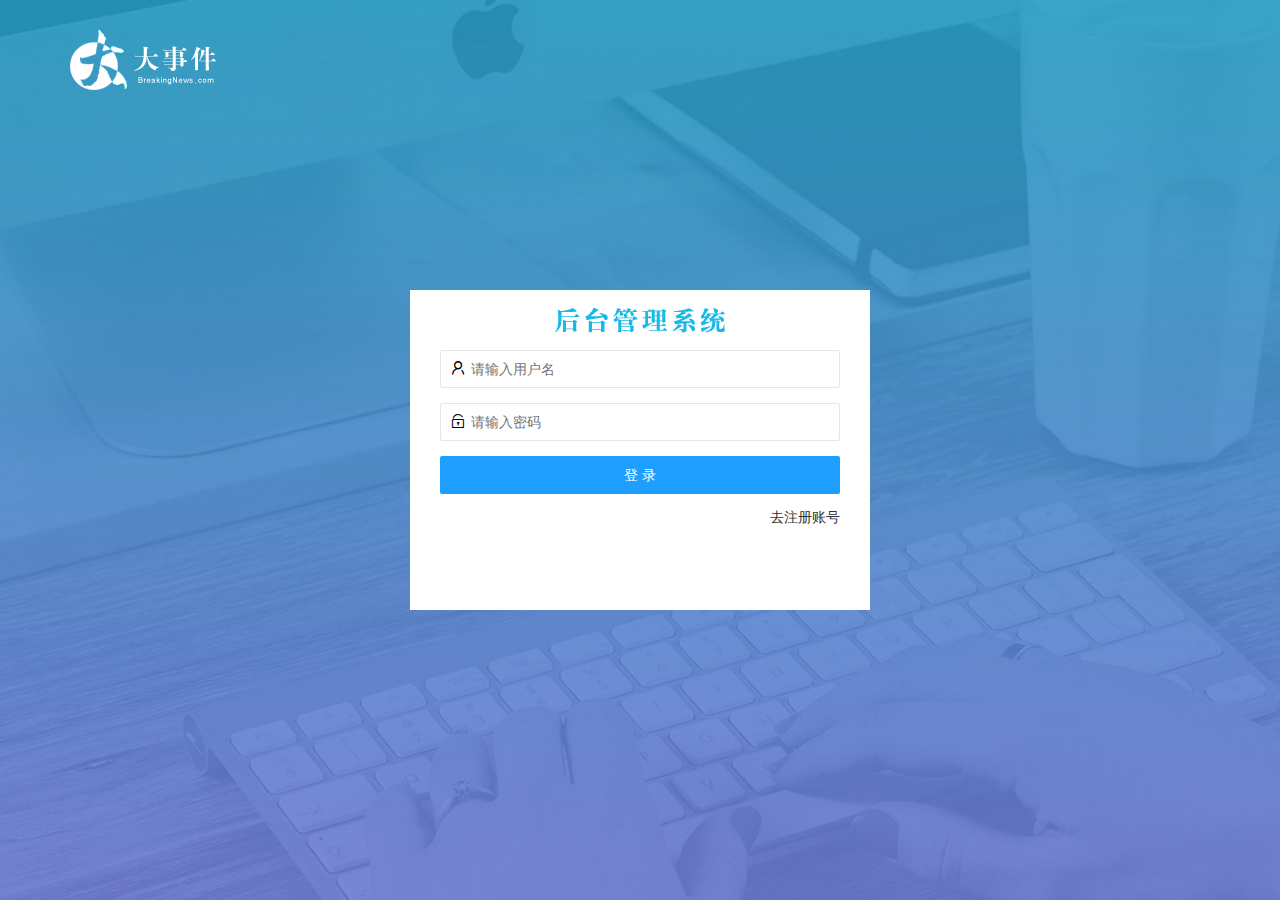
==== commit 8395e1ab: "login的3/2" ====
--- a/home/login.html
+++ b/home/login.html
@@ -28,14 +28,14 @@
                 <!-- 登录框 -->
                 <div class="layui-form-item">
                     <i class="layui-icon layui-icon-username"></i>
-                    <input type="text" name="username" required lay-verify="required" placeholder="请输入标题"
+                    <input type="text" name="username" required lay-verify="required" placeholder="请输入用户名"
                         autocomplete="off" class="layui-input">
                 </div>
 
                 <!-- 密码框 -->
                 <div class="layui-form-item">
                     <i class="layui-icon layui-icon-password"></i>
-                    <input type="password" name="password" required lay-verify="required" placeholder="请输入密码"
+                    <input type="password" name="password" required lay-verify="required|pass" placeholder="请输入密码"
                         autocomplete="off" class="layui-input">
                 </div>
                 <div class="layui-form-item">
@@ -54,38 +54,41 @@
 
         <div class="regiBox">
 
-            <form class="layui-form" id="loginForm"></form>
-            <!-- 登录框 -->
-            <div class="layui-form-item">
-                <i class="layui-icon layui-icon-username"></i>
-                <input type="text" name="username" required lay-verify="required" placeholder="请输入用户名"
-                    autocomplete="off" class="layui-input">
-            </div>
+            <form class="layui-form" id="regiForm">
+                <!-- 登录框 -->
+                <div class="layui-form-item">
+                    <i class="layui-icon layui-icon-username"></i>
+                    <input type="text" name="username" required lay-verify="required" placeholder="请输入用户名"
+                        autocomplete="off" class="layui-input">
+                </div>
 
-            <!-- 密码框 -->
-            <div class="layui-form-item">
-                <i class="layui-icon layui-icon-password"></i>
-                <input type="password" name="password" required lay-verify="required" placeholder="请输入密码"
-                    autocomplete="off" class="layui-input">
-            </div>
-            <div class="layui-form-item">
-                <i class="layui-icon layui-icon-password"></i>
-                <input type="password" name="password" required lay-verify="required" placeholder="再次确认密码"
-                    autocomplete="off" class="layui-input">
-            </div>
-            <div class="layui-form-item">
-                <button class="layui-btn layui-btn-normal layui-btn-fluid" lay-submit lay-filter="formDemo">注 册</button>
-            </div>
+                <!-- 密码框 -->
+                <div class="layui-form-item">
+                    <i class="layui-icon layui-icon-password"></i>
+                    <input type="password" name="password" required lay-verify="required|pass" placeholder="请输入密码"
+                        autocomplete="off" class="layui-input">
+                </div>
+                <div class="layui-form-item">
+                    <i class="layui-icon layui-icon-password"></i>
+                    <input type="password" name="password" required lay-verify="required|pass|repass"
+                        placeholder="再次确认密码" autocomplete="off" class="layui-input">
+                </div>
+                <div class="layui-form-item">
+                    <button class="layui-btn layui-btn-normal layui-btn-fluid" lay-submit lay-filter="formDemo">注
+                        册</button>
+                </div>
 
-            <div class="layui-form-item">
-                <a href="javascript:;" id="gotoLogin">去登录</a>
-            </div>
+                <div class="layui-form-item">
+                    <a href="javascript:;" id="gotoLogin">去登录</a>
+                </div>
             </form>
 
         </div>
 
     </div>
     <script src="/assets/lib/jquery.js"></script>
+    <script src="/assets/lib/layui/layui.all.js"></script>
+    <script src="/assets/js/ajaxBase.js"></script>
     <script src="/assets/js/login.js"></script>
 </body>
 
